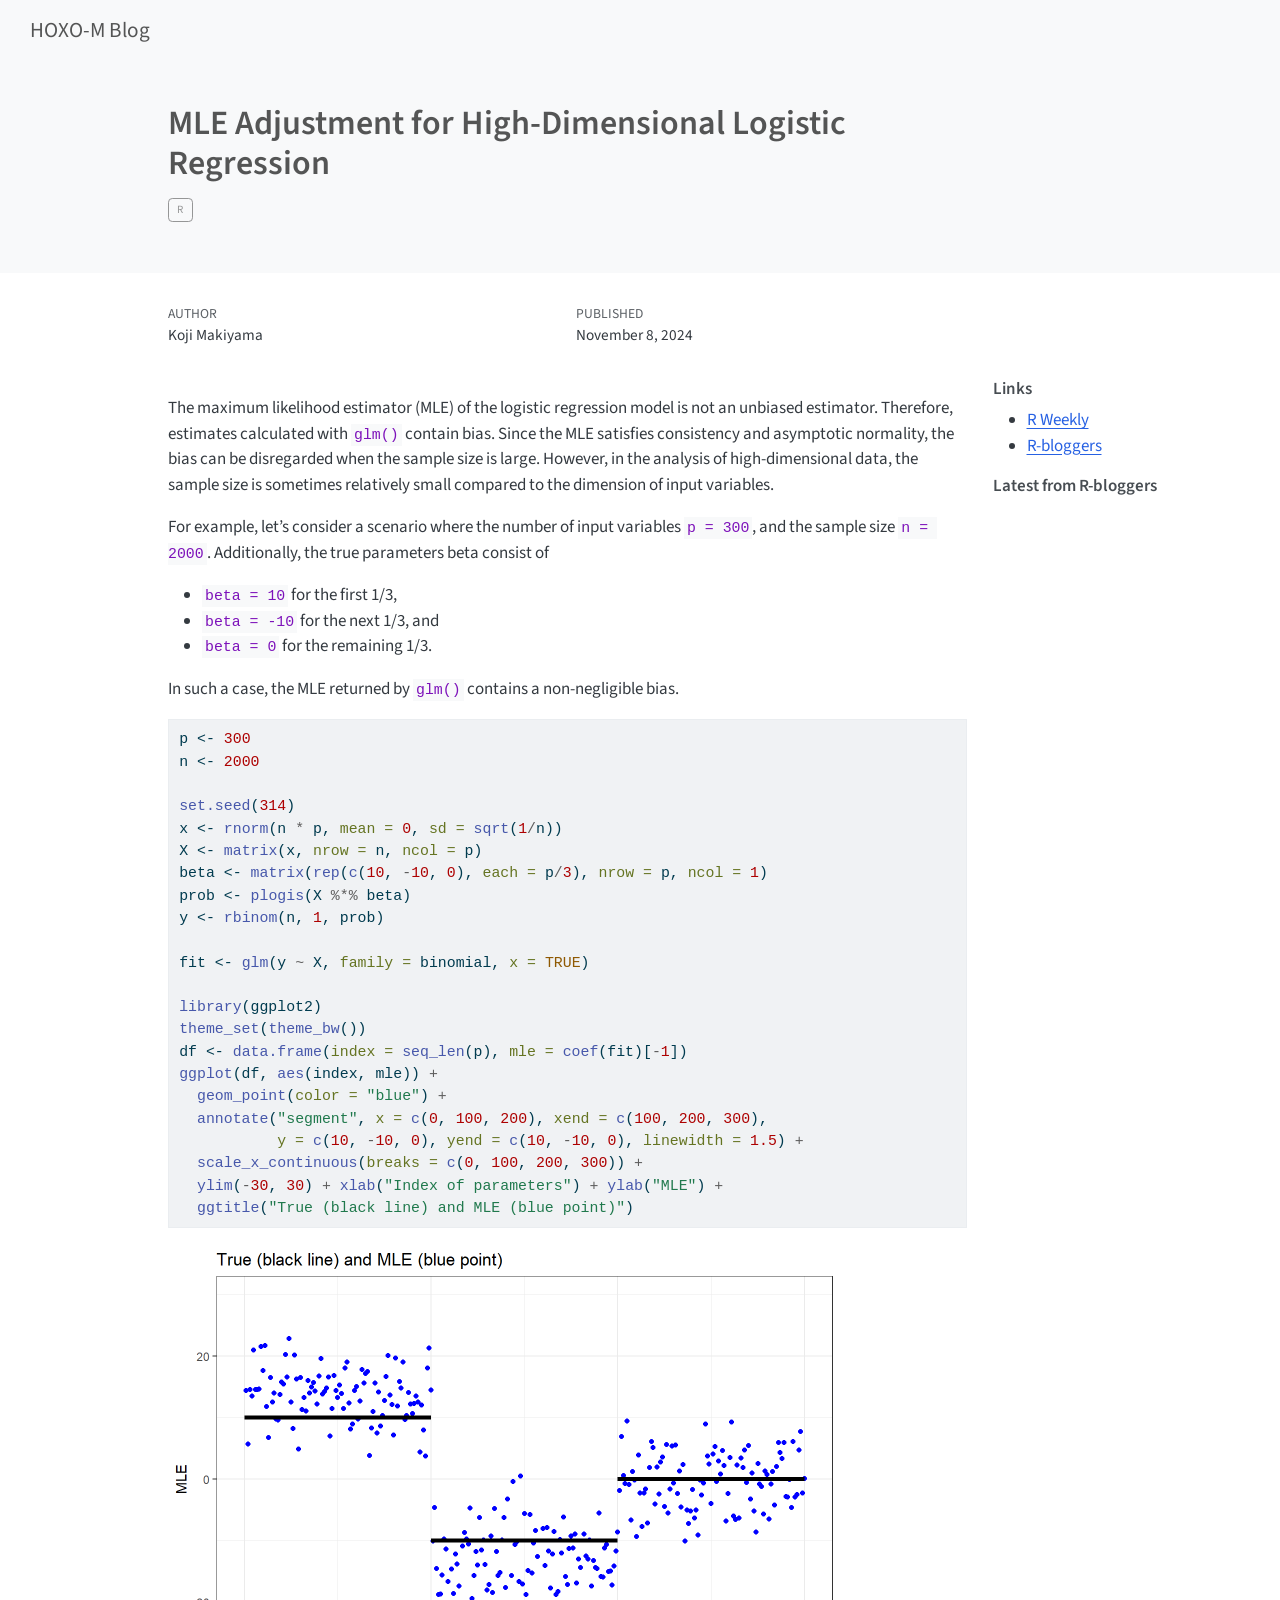
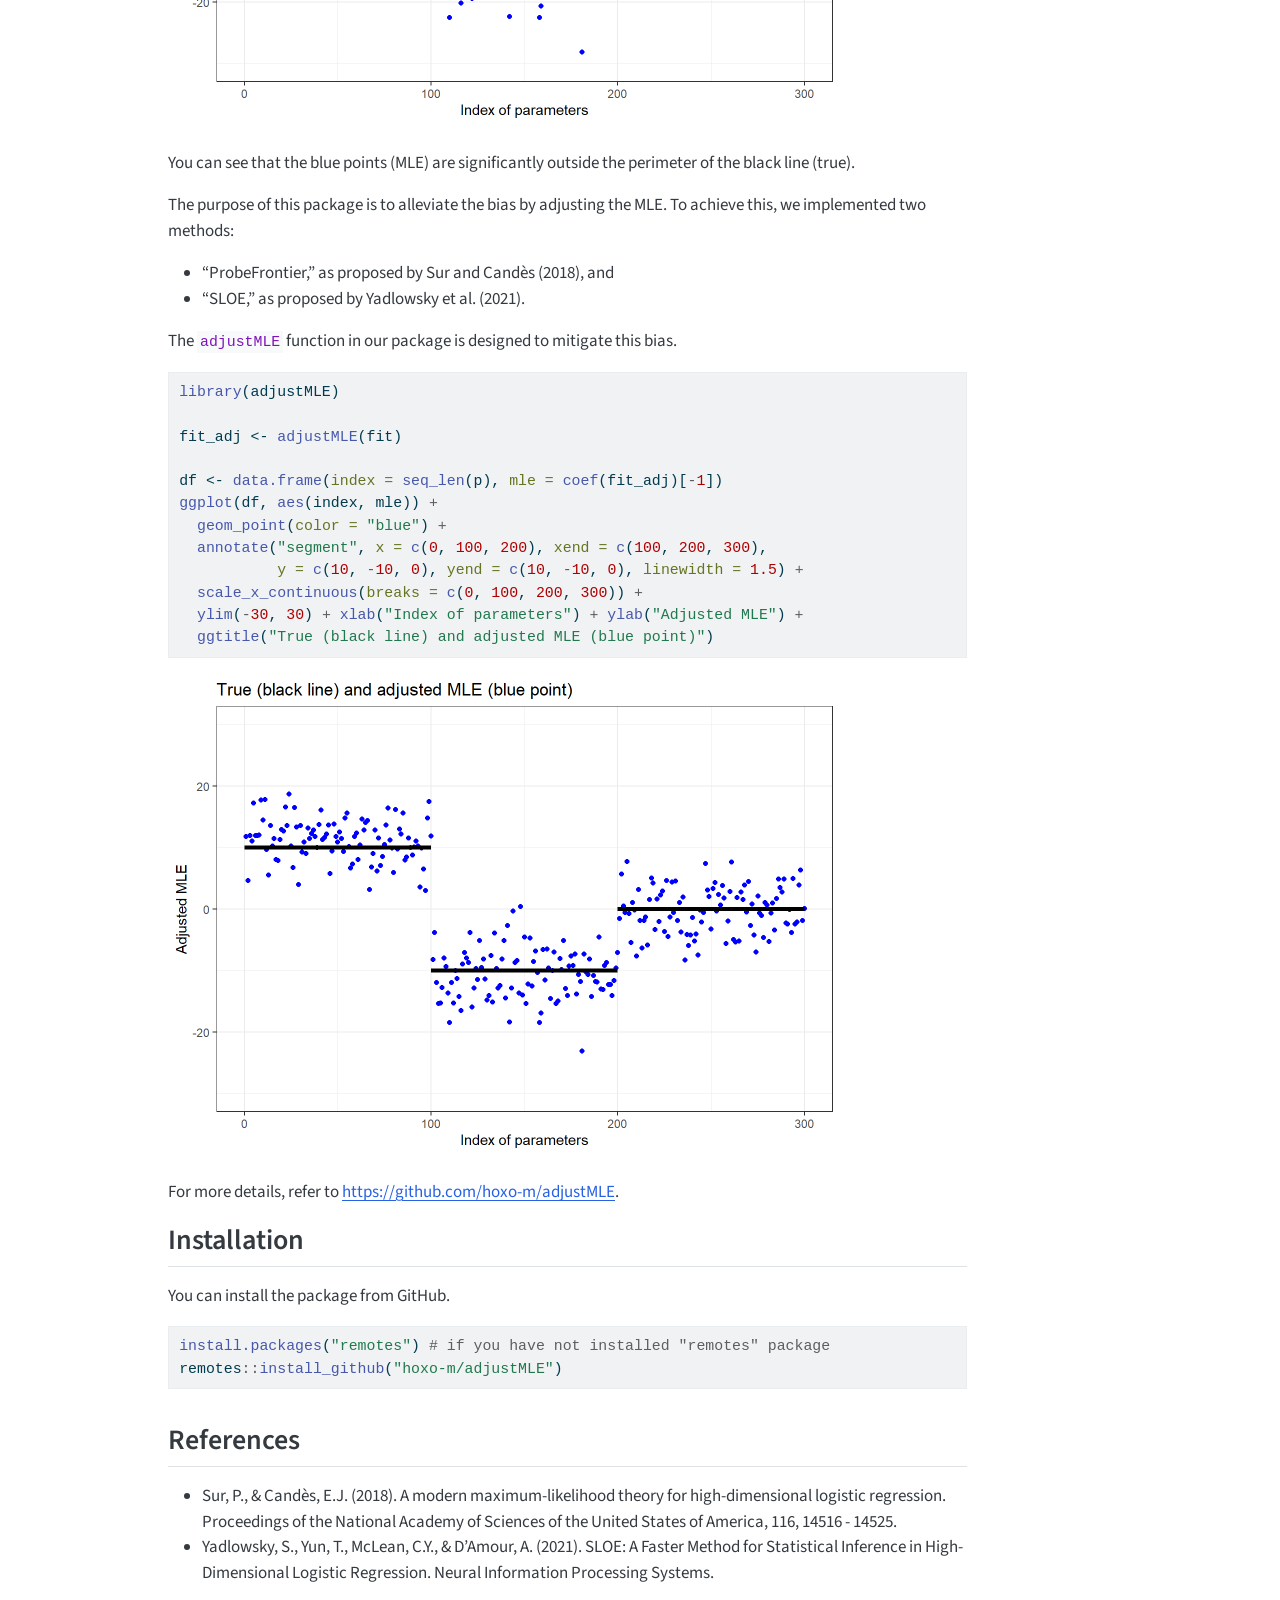
==== posts/adjustMLE/index.html @ 31310afc "Built site for gh-pages" ====
<!DOCTYPE html>
<html xmlns="http://www.w3.org/1999/xhtml" lang="en" xml:lang="en"><head>

<meta charset="utf-8">
<meta name="generator" content="quarto-1.7.30">

<meta name="viewport" content="width=device-width, initial-scale=1.0, user-scalable=yes">

<meta name="author" content="Koji Makiyama">
<meta name="dcterms.date" content="2024-11-08">

<title>MLE Adjustment for High-Dimensional Logistic Regression – HOXO-M Blog</title>
<style>
code{white-space: pre-wrap;}
span.smallcaps{font-variant: small-caps;}
div.columns{display: flex; gap: min(4vw, 1.5em);}
div.column{flex: auto; overflow-x: auto;}
div.hanging-indent{margin-left: 1.5em; text-indent: -1.5em;}
ul.task-list{list-style: none;}
ul.task-list li input[type="checkbox"] {
  width: 0.8em;
  margin: 0 0.8em 0.2em -1em; /* quarto-specific, see https://github.com/quarto-dev/quarto-cli/issues/4556 */ 
  vertical-align: middle;
}
/* CSS for syntax highlighting */
html { -webkit-text-size-adjust: 100%; }
pre > code.sourceCode { white-space: pre; position: relative; }
pre > code.sourceCode > span { display: inline-block; line-height: 1.25; }
pre > code.sourceCode > span:empty { height: 1.2em; }
.sourceCode { overflow: visible; }
code.sourceCode > span { color: inherit; text-decoration: inherit; }
div.sourceCode { margin: 1em 0; }
pre.sourceCode { margin: 0; }
@media screen {
div.sourceCode { overflow: auto; }
}
@media print {
pre > code.sourceCode { white-space: pre-wrap; }
pre > code.sourceCode > span { text-indent: -5em; padding-left: 5em; }
}
pre.numberSource code
  { counter-reset: source-line 0; }
pre.numberSource code > span
  { position: relative; left: -4em; counter-increment: source-line; }
pre.numberSource code > span > a:first-child::before
  { content: counter(source-line);
    position: relative; left: -1em; text-align: right; vertical-align: baseline;
    border: none; display: inline-block;
    -webkit-touch-callout: none; -webkit-user-select: none;
    -khtml-user-select: none; -moz-user-select: none;
    -ms-user-select: none; user-select: none;
    padding: 0 4px; width: 4em;
  }
pre.numberSource { margin-left: 3em;  padding-left: 4px; }
div.sourceCode
  {   }
@media screen {
pre > code.sourceCode > span > a:first-child::before { text-decoration: underline; }
}
</style>


<script src="../../site_libs/quarto-nav/quarto-nav.js"></script>
<script src="../../site_libs/quarto-nav/headroom.min.js"></script>
<script src="../../site_libs/clipboard/clipboard.min.js"></script>
<script src="../../site_libs/quarto-search/autocomplete.umd.js"></script>
<script src="../../site_libs/quarto-search/fuse.min.js"></script>
<script src="../../site_libs/quarto-search/quarto-search.js"></script>
<meta name="quarto:offset" content="../../">
<script src="../../site_libs/quarto-html/quarto.js" type="module"></script>
<script src="../../site_libs/quarto-html/tabsets/tabsets.js" type="module"></script>
<script src="../../site_libs/quarto-html/popper.min.js"></script>
<script src="../../site_libs/quarto-html/tippy.umd.min.js"></script>
<script src="../../site_libs/quarto-html/anchor.min.js"></script>
<link href="../../site_libs/quarto-html/tippy.css" rel="stylesheet">
<link href="../../site_libs/quarto-html/quarto-syntax-highlighting-de070a7b0ab54f8780927367ac907214.css" rel="stylesheet" id="quarto-text-highlighting-styles">
<script src="../../site_libs/bootstrap/bootstrap.min.js"></script>
<link href="../../site_libs/bootstrap/bootstrap-icons.css" rel="stylesheet">
<link href="../../site_libs/bootstrap/bootstrap-e36ce5c26c48eccda62d8cde5e438854.min.css" rel="stylesheet" append-hash="true" id="quarto-bootstrap" data-mode="light">
<script id="quarto-search-options" type="application/json">{
  "location": "navbar",
  "copy-button": false,
  "collapse-after": 3,
  "panel-placement": "end",
  "type": "overlay",
  "limit": 50,
  "keyboard-shortcut": [
    "f",
    "/",
    "s"
  ],
  "show-item-context": false,
  "language": {
    "search-no-results-text": "No results",
    "search-matching-documents-text": "matching documents",
    "search-copy-link-title": "Copy link to search",
    "search-hide-matches-text": "Hide additional matches",
    "search-more-match-text": "more match in this document",
    "search-more-matches-text": "more matches in this document",
    "search-clear-button-title": "Clear",
    "search-text-placeholder": "",
    "search-detached-cancel-button-title": "Cancel",
    "search-submit-button-title": "Submit",
    "search-label": "Search"
  }
}</script>


<link rel="stylesheet" href="../../styles.css">
</head>

<body class="nav-fixed quarto-light">

<div id="quarto-search-results"></div>
  <header id="quarto-header" class="headroom fixed-top quarto-banner">
    <nav class="navbar navbar-expand-lg " data-bs-theme="dark">
      <div class="navbar-container container-fluid">
      <div class="navbar-brand-container mx-auto">
    <a class="navbar-brand" href="../../index.html">
    <span class="navbar-title">HOXO-M Blog</span>
    </a>
  </div>
            <div id="quarto-search" class="" title="Search"></div>
          <button class="navbar-toggler" type="button" data-bs-toggle="collapse" data-bs-target="#navbarCollapse" aria-controls="navbarCollapse" role="menu" aria-expanded="false" aria-label="Toggle navigation" onclick="if (window.quartoToggleHeadroom) { window.quartoToggleHeadroom(); }">
  <span class="navbar-toggler-icon"></span>
</button>
          <div class="collapse navbar-collapse" id="navbarCollapse">
            <ul class="navbar-nav navbar-nav-scroll ms-auto">
  <li class="nav-item compact">
    <a class="nav-link" href="https://github.com/hoxo-m/"> <i class="bi bi-github" role="img">
</i> 
<span class="menu-text"></span></a>
  </li>  
  <li class="nav-item compact">
    <a class="nav-link" href="../../index.xml"> <i class="bi bi-rss-fill" role="img">
</i> 
<span class="menu-text"></span></a>
  </li>  
</ul>
          </div> <!-- /navcollapse -->
            <div class="quarto-navbar-tools">
</div>
      </div> <!-- /container-fluid -->
    </nav>
</header>
<!-- content -->
<header id="title-block-header" class="quarto-title-block default page-columns page-full">
  <div class="quarto-title-banner page-columns page-full">
    <div class="quarto-title column-body">
      <h1 class="title">MLE Adjustment for High-Dimensional Logistic Regression</h1>
                                <div class="quarto-categories">
                <div class="quarto-category">R</div>
              </div>
                  </div>
  </div>
    
  
  <div class="quarto-title-meta">

      <div>
      <div class="quarto-title-meta-heading">Author</div>
      <div class="quarto-title-meta-contents">
               <p>Koji Makiyama </p>
            </div>
    </div>
      
      <div>
      <div class="quarto-title-meta-heading">Published</div>
      <div class="quarto-title-meta-contents">
        <p class="date">November 8, 2024</p>
      </div>
    </div>
    
      
    </div>
    
  
  </header><div id="quarto-content" class="quarto-container page-columns page-rows-contents page-layout-article page-navbar">
<!-- sidebar -->
<!-- margin-sidebar -->
    <div id="quarto-margin-sidebar" class="sidebar margin-sidebar"><div class="quarto-margin-header"><div class="margin-header-item">
<!-- R-bloggers の最新記事 -->
<section id="links">
  <h5 class="quarto-listing-title">Links</h5>
  <ul id="links-items">
    <li><a href="https://rweekly.org/" target="_blank">R Weekly</a></li>
    <li><a href="https://www.r-bloggers.com/" target="_blank">R-bloggers</a></li>
  </ul>
</section>

<section id="rss-feed">
  <h5 class="quarto-listing-title">Latest from R-bloggers</h5>
  <ul id="rss-items"></ul>
</section>

<script>
  async function fetchRSS() {
    const response = await fetch("https://api.rss2json.com/v1/api.json?rss_url=https://www.r-bloggers.com/feed/");
    const data = await response.json();

    const items = data.items.slice(0, 5); // 最新5件を取得
    let html = "";
    items.forEach(item => {
      html += `<li><a href="${item.link}" target="_blank">${item.title}</a></li>`;
    });

    document.getElementById("rss-items").innerHTML = html;
  }

  fetchRSS();
</script>

</div></div>
        
    </div>
<!-- main -->
<main class="content quarto-banner-title-block" id="quarto-document-content">





<p>The maximum likelihood estimator (MLE) of the logistic regression model is not an unbiased estimator. Therefore, estimates calculated with <code>glm()</code> contain bias. Since the MLE satisfies consistency and asymptotic normality, the bias can be disregarded when the sample size is large. However, in the analysis of high-dimensional data, the sample size is sometimes relatively small compared to the dimension of input variables.</p>
<p>For example, let’s consider a scenario where the number of input variables <code>p = 300</code>, and the sample size <code>n = 2000</code>. Additionally, the true parameters beta consist of</p>
<ul>
<li><code>beta = 10</code> for the first 1/3,</li>
<li><code>beta = -10</code> for the next 1/3, and</li>
<li><code>beta = 0</code> for the remaining 1/3.</li>
</ul>
<p>In such a case, the MLE returned by <code>glm()</code> contains a non-negligible bias.</p>
<div class="cell">
<div class="sourceCode cell-code" id="cb1"><pre class="sourceCode r code-with-copy"><code class="sourceCode r"><span id="cb1-1"><a href="#cb1-1" aria-hidden="true" tabindex="-1"></a>p <span class="ot">&lt;-</span> <span class="dv">300</span></span>
<span id="cb1-2"><a href="#cb1-2" aria-hidden="true" tabindex="-1"></a>n <span class="ot">&lt;-</span> <span class="dv">2000</span></span>
<span id="cb1-3"><a href="#cb1-3" aria-hidden="true" tabindex="-1"></a></span>
<span id="cb1-4"><a href="#cb1-4" aria-hidden="true" tabindex="-1"></a><span class="fu">set.seed</span>(<span class="dv">314</span>)</span>
<span id="cb1-5"><a href="#cb1-5" aria-hidden="true" tabindex="-1"></a>x <span class="ot">&lt;-</span> <span class="fu">rnorm</span>(n <span class="sc">*</span> p, <span class="at">mean =</span> <span class="dv">0</span>, <span class="at">sd =</span> <span class="fu">sqrt</span>(<span class="dv">1</span><span class="sc">/</span>n))</span>
<span id="cb1-6"><a href="#cb1-6" aria-hidden="true" tabindex="-1"></a>X <span class="ot">&lt;-</span> <span class="fu">matrix</span>(x, <span class="at">nrow =</span> n, <span class="at">ncol =</span> p)</span>
<span id="cb1-7"><a href="#cb1-7" aria-hidden="true" tabindex="-1"></a>beta <span class="ot">&lt;-</span> <span class="fu">matrix</span>(<span class="fu">rep</span>(<span class="fu">c</span>(<span class="dv">10</span>, <span class="sc">-</span><span class="dv">10</span>, <span class="dv">0</span>), <span class="at">each =</span> p<span class="sc">/</span><span class="dv">3</span>), <span class="at">nrow =</span> p, <span class="at">ncol =</span> <span class="dv">1</span>)</span>
<span id="cb1-8"><a href="#cb1-8" aria-hidden="true" tabindex="-1"></a>prob <span class="ot">&lt;-</span> <span class="fu">plogis</span>(X <span class="sc">%*%</span> beta)</span>
<span id="cb1-9"><a href="#cb1-9" aria-hidden="true" tabindex="-1"></a>y <span class="ot">&lt;-</span> <span class="fu">rbinom</span>(n, <span class="dv">1</span>, prob)</span>
<span id="cb1-10"><a href="#cb1-10" aria-hidden="true" tabindex="-1"></a></span>
<span id="cb1-11"><a href="#cb1-11" aria-hidden="true" tabindex="-1"></a>fit <span class="ot">&lt;-</span> <span class="fu">glm</span>(y <span class="sc">~</span> X, <span class="at">family =</span> binomial, <span class="at">x =</span> <span class="cn">TRUE</span>)</span>
<span id="cb1-12"><a href="#cb1-12" aria-hidden="true" tabindex="-1"></a></span>
<span id="cb1-13"><a href="#cb1-13" aria-hidden="true" tabindex="-1"></a><span class="fu">library</span>(ggplot2)</span>
<span id="cb1-14"><a href="#cb1-14" aria-hidden="true" tabindex="-1"></a><span class="fu">theme_set</span>(<span class="fu">theme_bw</span>())</span>
<span id="cb1-15"><a href="#cb1-15" aria-hidden="true" tabindex="-1"></a>df <span class="ot">&lt;-</span> <span class="fu">data.frame</span>(<span class="at">index =</span> <span class="fu">seq_len</span>(p), <span class="at">mle =</span> <span class="fu">coef</span>(fit)[<span class="sc">-</span><span class="dv">1</span>])</span>
<span id="cb1-16"><a href="#cb1-16" aria-hidden="true" tabindex="-1"></a><span class="fu">ggplot</span>(df, <span class="fu">aes</span>(index, mle)) <span class="sc">+</span></span>
<span id="cb1-17"><a href="#cb1-17" aria-hidden="true" tabindex="-1"></a>  <span class="fu">geom_point</span>(<span class="at">color =</span> <span class="st">"blue"</span>) <span class="sc">+</span></span>
<span id="cb1-18"><a href="#cb1-18" aria-hidden="true" tabindex="-1"></a>  <span class="fu">annotate</span>(<span class="st">"segment"</span>, <span class="at">x =</span> <span class="fu">c</span>(<span class="dv">0</span>, <span class="dv">100</span>, <span class="dv">200</span>), <span class="at">xend =</span> <span class="fu">c</span>(<span class="dv">100</span>, <span class="dv">200</span>, <span class="dv">300</span>), </span>
<span id="cb1-19"><a href="#cb1-19" aria-hidden="true" tabindex="-1"></a>           <span class="at">y =</span> <span class="fu">c</span>(<span class="dv">10</span>, <span class="sc">-</span><span class="dv">10</span>, <span class="dv">0</span>), <span class="at">yend =</span> <span class="fu">c</span>(<span class="dv">10</span>, <span class="sc">-</span><span class="dv">10</span>, <span class="dv">0</span>), <span class="at">linewidth =</span> <span class="fl">1.5</span>) <span class="sc">+</span></span>
<span id="cb1-20"><a href="#cb1-20" aria-hidden="true" tabindex="-1"></a>  <span class="fu">scale_x_continuous</span>(<span class="at">breaks =</span> <span class="fu">c</span>(<span class="dv">0</span>, <span class="dv">100</span>, <span class="dv">200</span>, <span class="dv">300</span>)) <span class="sc">+</span></span>
<span id="cb1-21"><a href="#cb1-21" aria-hidden="true" tabindex="-1"></a>  <span class="fu">ylim</span>(<span class="sc">-</span><span class="dv">30</span>, <span class="dv">30</span>) <span class="sc">+</span> <span class="fu">xlab</span>(<span class="st">"Index of parameters"</span>) <span class="sc">+</span> <span class="fu">ylab</span>(<span class="st">"MLE"</span>) <span class="sc">+</span></span>
<span id="cb1-22"><a href="#cb1-22" aria-hidden="true" tabindex="-1"></a>  <span class="fu">ggtitle</span>(<span class="st">"True (black line) and MLE (blue point)"</span>)</span></code><button title="Copy to Clipboard" class="code-copy-button"><i class="bi"></i></button></pre></div>
<div class="cell-output-display">
<div>
<figure class="figure">
<p><img src="index_files/figure-html/unnamed-chunk-1-1.png" class="img-fluid figure-img" width="672"></p>
</figure>
</div>
</div>
</div>
<p>You can see that the blue points (MLE) are significantly outside the perimeter of the black line (true).</p>
<p>The purpose of this package is to alleviate the bias by adjusting the MLE. To achieve this, we implemented two methods:</p>
<ul>
<li>“ProbeFrontier,” as proposed by Sur and Candès (2018), and</li>
<li>“SLOE,” as proposed by Yadlowsky et al.&nbsp;(2021).</li>
</ul>
<p>The <code>adjustMLE</code> function in our package is designed to mitigate this bias.</p>
<div class="cell">
<div class="sourceCode cell-code" id="cb2"><pre class="sourceCode r code-with-copy"><code class="sourceCode r"><span id="cb2-1"><a href="#cb2-1" aria-hidden="true" tabindex="-1"></a><span class="fu">library</span>(adjustMLE)</span>
<span id="cb2-2"><a href="#cb2-2" aria-hidden="true" tabindex="-1"></a></span>
<span id="cb2-3"><a href="#cb2-3" aria-hidden="true" tabindex="-1"></a>fit_adj <span class="ot">&lt;-</span> <span class="fu">adjustMLE</span>(fit)</span>
<span id="cb2-4"><a href="#cb2-4" aria-hidden="true" tabindex="-1"></a></span>
<span id="cb2-5"><a href="#cb2-5" aria-hidden="true" tabindex="-1"></a>df <span class="ot">&lt;-</span> <span class="fu">data.frame</span>(<span class="at">index =</span> <span class="fu">seq_len</span>(p), <span class="at">mle =</span> <span class="fu">coef</span>(fit_adj)[<span class="sc">-</span><span class="dv">1</span>])</span>
<span id="cb2-6"><a href="#cb2-6" aria-hidden="true" tabindex="-1"></a><span class="fu">ggplot</span>(df, <span class="fu">aes</span>(index, mle)) <span class="sc">+</span></span>
<span id="cb2-7"><a href="#cb2-7" aria-hidden="true" tabindex="-1"></a>  <span class="fu">geom_point</span>(<span class="at">color =</span> <span class="st">"blue"</span>) <span class="sc">+</span></span>
<span id="cb2-8"><a href="#cb2-8" aria-hidden="true" tabindex="-1"></a>  <span class="fu">annotate</span>(<span class="st">"segment"</span>, <span class="at">x =</span> <span class="fu">c</span>(<span class="dv">0</span>, <span class="dv">100</span>, <span class="dv">200</span>), <span class="at">xend =</span> <span class="fu">c</span>(<span class="dv">100</span>, <span class="dv">200</span>, <span class="dv">300</span>), </span>
<span id="cb2-9"><a href="#cb2-9" aria-hidden="true" tabindex="-1"></a>           <span class="at">y =</span> <span class="fu">c</span>(<span class="dv">10</span>, <span class="sc">-</span><span class="dv">10</span>, <span class="dv">0</span>), <span class="at">yend =</span> <span class="fu">c</span>(<span class="dv">10</span>, <span class="sc">-</span><span class="dv">10</span>, <span class="dv">0</span>), <span class="at">linewidth =</span> <span class="fl">1.5</span>) <span class="sc">+</span></span>
<span id="cb2-10"><a href="#cb2-10" aria-hidden="true" tabindex="-1"></a>  <span class="fu">scale_x_continuous</span>(<span class="at">breaks =</span> <span class="fu">c</span>(<span class="dv">0</span>, <span class="dv">100</span>, <span class="dv">200</span>, <span class="dv">300</span>)) <span class="sc">+</span></span>
<span id="cb2-11"><a href="#cb2-11" aria-hidden="true" tabindex="-1"></a>  <span class="fu">ylim</span>(<span class="sc">-</span><span class="dv">30</span>, <span class="dv">30</span>) <span class="sc">+</span> <span class="fu">xlab</span>(<span class="st">"Index of parameters"</span>) <span class="sc">+</span> <span class="fu">ylab</span>(<span class="st">"Adjusted MLE"</span>) <span class="sc">+</span></span>
<span id="cb2-12"><a href="#cb2-12" aria-hidden="true" tabindex="-1"></a>  <span class="fu">ggtitle</span>(<span class="st">"True (black line) and adjusted MLE (blue point)"</span>)</span></code><button title="Copy to Clipboard" class="code-copy-button"><i class="bi"></i></button></pre></div>
<div class="cell-output-display">
<div>
<figure class="figure">
<p><img src="index_files/figure-html/unnamed-chunk-2-1.png" class="img-fluid figure-img" width="672"></p>
</figure>
</div>
</div>
</div>
<p>For more details, refer to <a href="https://github.com/hoxo-m/adjustMLE">https://github.com/hoxo-m/adjustMLE</a>.</p>
<section id="installation" class="level2">
<h2 class="anchored" data-anchor-id="installation">Installation</h2>
<p>You can install the package from GitHub.</p>
<div class="sourceCode" id="cb3"><pre class="sourceCode r code-with-copy"><code class="sourceCode r"><span id="cb3-1"><a href="#cb3-1" aria-hidden="true" tabindex="-1"></a><span class="fu">install.packages</span>(<span class="st">"remotes"</span>) <span class="co"># if you have not installed "remotes" package</span></span>
<span id="cb3-2"><a href="#cb3-2" aria-hidden="true" tabindex="-1"></a>remotes<span class="sc">::</span><span class="fu">install_github</span>(<span class="st">"hoxo-m/adjustMLE"</span>)</span></code><button title="Copy to Clipboard" class="code-copy-button"><i class="bi"></i></button></pre></div>
</section>
<section id="references" class="level2">
<h2 class="anchored" data-anchor-id="references">References</h2>
<ul>
<li>Sur, P., &amp; Candès, E.J. (2018). A modern maximum-likelihood theory for high-dimensional logistic regression. Proceedings of the National Academy of Sciences of the United States of America, 116, 14516 - 14525.</li>
<li>Yadlowsky, S., Yun, T., McLean, C.Y., &amp; D’Amour, A. (2021). SLOE: A Faster Method for Statistical Inference in High-Dimensional Logistic Regression. Neural Information Processing Systems.</li>
</ul>


</section>

</main> <!-- /main -->
<script id="quarto-html-after-body" type="application/javascript">
  window.document.addEventListener("DOMContentLoaded", function (event) {
    const icon = "";
    const anchorJS = new window.AnchorJS();
    anchorJS.options = {
      placement: 'right',
      icon: icon
    };
    anchorJS.add('.anchored');
    const isCodeAnnotation = (el) => {
      for (const clz of el.classList) {
        if (clz.startsWith('code-annotation-')) {                     
          return true;
        }
      }
      return false;
    }
    const onCopySuccess = function(e) {
      // button target
      const button = e.trigger;
      // don't keep focus
      button.blur();
      // flash "checked"
      button.classList.add('code-copy-button-checked');
      var currentTitle = button.getAttribute("title");
      button.setAttribute("title", "Copied!");
      let tooltip;
      if (window.bootstrap) {
        button.setAttribute("data-bs-toggle", "tooltip");
        button.setAttribute("data-bs-placement", "left");
        button.setAttribute("data-bs-title", "Copied!");
        tooltip = new bootstrap.Tooltip(button, 
          { trigger: "manual", 
            customClass: "code-copy-button-tooltip",
            offset: [0, -8]});
        tooltip.show();    
      }
      setTimeout(function() {
        if (tooltip) {
          tooltip.hide();
          button.removeAttribute("data-bs-title");
          button.removeAttribute("data-bs-toggle");
          button.removeAttribute("data-bs-placement");
        }
        button.setAttribute("title", currentTitle);
        button.classList.remove('code-copy-button-checked');
      }, 1000);
      // clear code selection
      e.clearSelection();
    }
    const getTextToCopy = function(trigger) {
        const codeEl = trigger.previousElementSibling.cloneNode(true);
        for (const childEl of codeEl.children) {
          if (isCodeAnnotation(childEl)) {
            childEl.remove();
          }
        }
        return codeEl.innerText;
    }
    const clipboard = new window.ClipboardJS('.code-copy-button:not([data-in-quarto-modal])', {
      text: getTextToCopy
    });
    clipboard.on('success', onCopySuccess);
    if (window.document.getElementById('quarto-embedded-source-code-modal')) {
      const clipboardModal = new window.ClipboardJS('.code-copy-button[data-in-quarto-modal]', {
        text: getTextToCopy,
        container: window.document.getElementById('quarto-embedded-source-code-modal')
      });
      clipboardModal.on('success', onCopySuccess);
    }
      var localhostRegex = new RegExp(/^(?:http|https):\/\/localhost\:?[0-9]*\//);
      var mailtoRegex = new RegExp(/^mailto:/);
        var filterRegex = new RegExp("https:\/\/hoxo-m\.github\.io\/blog\/");
      var isInternal = (href) => {
          return filterRegex.test(href) || localhostRegex.test(href) || mailtoRegex.test(href);
      }
      // Inspect non-navigation links and adorn them if external
     var links = window.document.querySelectorAll('a[href]:not(.nav-link):not(.navbar-brand):not(.toc-action):not(.sidebar-link):not(.sidebar-item-toggle):not(.pagination-link):not(.no-external):not([aria-hidden]):not(.dropdown-item):not(.quarto-navigation-tool):not(.about-link)');
      for (var i=0; i<links.length; i++) {
        const link = links[i];
        if (!isInternal(link.href)) {
          // undo the damage that might have been done by quarto-nav.js in the case of
          // links that we want to consider external
          if (link.dataset.originalHref !== undefined) {
            link.href = link.dataset.originalHref;
          }
        }
      }
    function tippyHover(el, contentFn, onTriggerFn, onUntriggerFn) {
      const config = {
        allowHTML: true,
        maxWidth: 500,
        delay: 100,
        arrow: false,
        appendTo: function(el) {
            return el.parentElement;
        },
        interactive: true,
        interactiveBorder: 10,
        theme: 'quarto',
        placement: 'bottom-start',
      };
      if (contentFn) {
        config.content = contentFn;
      }
      if (onTriggerFn) {
        config.onTrigger = onTriggerFn;
      }
      if (onUntriggerFn) {
        config.onUntrigger = onUntriggerFn;
      }
      window.tippy(el, config); 
    }
    const noterefs = window.document.querySelectorAll('a[role="doc-noteref"]');
    for (var i=0; i<noterefs.length; i++) {
      const ref = noterefs[i];
      tippyHover(ref, function() {
        // use id or data attribute instead here
        let href = ref.getAttribute('data-footnote-href') || ref.getAttribute('href');
        try { href = new URL(href).hash; } catch {}
        const id = href.replace(/^#\/?/, "");
        const note = window.document.getElementById(id);
        if (note) {
          return note.innerHTML;
        } else {
          return "";
        }
      });
    }
    const xrefs = window.document.querySelectorAll('a.quarto-xref');
    const processXRef = (id, note) => {
      // Strip column container classes
      const stripColumnClz = (el) => {
        el.classList.remove("page-full", "page-columns");
        if (el.children) {
          for (const child of el.children) {
            stripColumnClz(child);
          }
        }
      }
      stripColumnClz(note)
      if (id === null || id.startsWith('sec-')) {
        // Special case sections, only their first couple elements
        const container = document.createElement("div");
        if (note.children && note.children.length > 2) {
          container.appendChild(note.children[0].cloneNode(true));
          for (let i = 1; i < note.children.length; i++) {
            const child = note.children[i];
            if (child.tagName === "P" && child.innerText === "") {
              continue;
            } else {
              container.appendChild(child.cloneNode(true));
              break;
            }
          }
          if (window.Quarto?.typesetMath) {
            window.Quarto.typesetMath(container);
          }
          return container.innerHTML
        } else {
          if (window.Quarto?.typesetMath) {
            window.Quarto.typesetMath(note);
          }
          return note.innerHTML;
        }
      } else {
        // Remove any anchor links if they are present
        const anchorLink = note.querySelector('a.anchorjs-link');
        if (anchorLink) {
          anchorLink.remove();
        }
        if (window.Quarto?.typesetMath) {
          window.Quarto.typesetMath(note);
        }
        if (note.classList.contains("callout")) {
          return note.outerHTML;
        } else {
          return note.innerHTML;
        }
      }
    }
    for (var i=0; i<xrefs.length; i++) {
      const xref = xrefs[i];
      tippyHover(xref, undefined, function(instance) {
        instance.disable();
        let url = xref.getAttribute('href');
        let hash = undefined; 
        if (url.startsWith('#')) {
          hash = url;
        } else {
          try { hash = new URL(url).hash; } catch {}
        }
        if (hash) {
          const id = hash.replace(/^#\/?/, "");
          const note = window.document.getElementById(id);
          if (note !== null) {
            try {
              const html = processXRef(id, note.cloneNode(true));
              instance.setContent(html);
            } finally {
              instance.enable();
              instance.show();
            }
          } else {
            // See if we can fetch this
            fetch(url.split('#')[0])
            .then(res => res.text())
            .then(html => {
              const parser = new DOMParser();
              const htmlDoc = parser.parseFromString(html, "text/html");
              const note = htmlDoc.getElementById(id);
              if (note !== null) {
                const html = processXRef(id, note);
                instance.setContent(html);
              } 
            }).finally(() => {
              instance.enable();
              instance.show();
            });
          }
        } else {
          // See if we can fetch a full url (with no hash to target)
          // This is a special case and we should probably do some content thinning / targeting
          fetch(url)
          .then(res => res.text())
          .then(html => {
            const parser = new DOMParser();
            const htmlDoc = parser.parseFromString(html, "text/html");
            const note = htmlDoc.querySelector('main.content');
            if (note !== null) {
              // This should only happen for chapter cross references
              // (since there is no id in the URL)
              // remove the first header
              if (note.children.length > 0 && note.children[0].tagName === "HEADER") {
                note.children[0].remove();
              }
              const html = processXRef(null, note);
              instance.setContent(html);
            } 
          }).finally(() => {
            instance.enable();
            instance.show();
          });
        }
      }, function(instance) {
      });
    }
        let selectedAnnoteEl;
        const selectorForAnnotation = ( cell, annotation) => {
          let cellAttr = 'data-code-cell="' + cell + '"';
          let lineAttr = 'data-code-annotation="' +  annotation + '"';
          const selector = 'span[' + cellAttr + '][' + lineAttr + ']';
          return selector;
        }
        const selectCodeLines = (annoteEl) => {
          const doc = window.document;
          const targetCell = annoteEl.getAttribute("data-target-cell");
          const targetAnnotation = annoteEl.getAttribute("data-target-annotation");
          const annoteSpan = window.document.querySelector(selectorForAnnotation(targetCell, targetAnnotation));
          const lines = annoteSpan.getAttribute("data-code-lines").split(",");
          const lineIds = lines.map((line) => {
            return targetCell + "-" + line;
          })
          let top = null;
          let height = null;
          let parent = null;
          if (lineIds.length > 0) {
              //compute the position of the single el (top and bottom and make a div)
              const el = window.document.getElementById(lineIds[0]);
              top = el.offsetTop;
              height = el.offsetHeight;
              parent = el.parentElement.parentElement;
            if (lineIds.length > 1) {
              const lastEl = window.document.getElementById(lineIds[lineIds.length - 1]);
              const bottom = lastEl.offsetTop + lastEl.offsetHeight;
              height = bottom - top;
            }
            if (top !== null && height !== null && parent !== null) {
              // cook up a div (if necessary) and position it 
              let div = window.document.getElementById("code-annotation-line-highlight");
              if (div === null) {
                div = window.document.createElement("div");
                div.setAttribute("id", "code-annotation-line-highlight");
                div.style.position = 'absolute';
                parent.appendChild(div);
              }
              div.style.top = top - 2 + "px";
              div.style.height = height + 4 + "px";
              div.style.left = 0;
              let gutterDiv = window.document.getElementById("code-annotation-line-highlight-gutter");
              if (gutterDiv === null) {
                gutterDiv = window.document.createElement("div");
                gutterDiv.setAttribute("id", "code-annotation-line-highlight-gutter");
                gutterDiv.style.position = 'absolute';
                const codeCell = window.document.getElementById(targetCell);
                const gutter = codeCell.querySelector('.code-annotation-gutter');
                gutter.appendChild(gutterDiv);
              }
              gutterDiv.style.top = top - 2 + "px";
              gutterDiv.style.height = height + 4 + "px";
            }
            selectedAnnoteEl = annoteEl;
          }
        };
        const unselectCodeLines = () => {
          const elementsIds = ["code-annotation-line-highlight", "code-annotation-line-highlight-gutter"];
          elementsIds.forEach((elId) => {
            const div = window.document.getElementById(elId);
            if (div) {
              div.remove();
            }
          });
          selectedAnnoteEl = undefined;
        };
          // Handle positioning of the toggle
      window.addEventListener(
        "resize",
        throttle(() => {
          elRect = undefined;
          if (selectedAnnoteEl) {
            selectCodeLines(selectedAnnoteEl);
          }
        }, 10)
      );
      function throttle(fn, ms) {
      let throttle = false;
      let timer;
        return (...args) => {
          if(!throttle) { // first call gets through
              fn.apply(this, args);
              throttle = true;
          } else { // all the others get throttled
              if(timer) clearTimeout(timer); // cancel #2
              timer = setTimeout(() => {
                fn.apply(this, args);
                timer = throttle = false;
              }, ms);
          }
        };
      }
        // Attach click handler to the DT
        const annoteDls = window.document.querySelectorAll('dt[data-target-cell]');
        for (const annoteDlNode of annoteDls) {
          annoteDlNode.addEventListener('click', (event) => {
            const clickedEl = event.target;
            if (clickedEl !== selectedAnnoteEl) {
              unselectCodeLines();
              const activeEl = window.document.querySelector('dt[data-target-cell].code-annotation-active');
              if (activeEl) {
                activeEl.classList.remove('code-annotation-active');
              }
              selectCodeLines(clickedEl);
              clickedEl.classList.add('code-annotation-active');
            } else {
              // Unselect the line
              unselectCodeLines();
              clickedEl.classList.remove('code-annotation-active');
            }
          });
        }
    const findCites = (el) => {
      const parentEl = el.parentElement;
      if (parentEl) {
        const cites = parentEl.dataset.cites;
        if (cites) {
          return {
            el,
            cites: cites.split(' ')
          };
        } else {
          return findCites(el.parentElement)
        }
      } else {
        return undefined;
      }
    };
    var bibliorefs = window.document.querySelectorAll('a[role="doc-biblioref"]');
    for (var i=0; i<bibliorefs.length; i++) {
      const ref = bibliorefs[i];
      const citeInfo = findCites(ref);
      if (citeInfo) {
        tippyHover(citeInfo.el, function() {
          var popup = window.document.createElement('div');
          citeInfo.cites.forEach(function(cite) {
            var citeDiv = window.document.createElement('div');
            citeDiv.classList.add('hanging-indent');
            citeDiv.classList.add('csl-entry');
            var biblioDiv = window.document.getElementById('ref-' + cite);
            if (biblioDiv) {
              citeDiv.innerHTML = biblioDiv.innerHTML;
            }
            popup.appendChild(citeDiv);
          });
          return popup.innerHTML;
        });
      }
    }
  });
  </script>
</div> <!-- /content -->




</body></html>
---- site_libs/quarto-html/tippy.css ----
.tippy-box[data-animation=fade][data-state=hidden]{opacity:0}[data-tippy-root]{max-width:calc(100vw - 10px)}.tippy-box{position:relative;background-color:#333;color:#fff;border-radius:4px;font-size:14px;line-height:1.4;white-space:normal;outline:0;transition-property:transform,visibility,opacity}.tippy-box[data-placement^=top]>.tippy-arrow{bottom:0}.tippy-box[data-placement^=top]>.tippy-arrow:before{bottom:-7px;left:0;border-width:8px 8px 0;border-top-color:initial;transform-origin:center top}.tippy-box[data-placement^=bottom]>.tippy-arrow{top:0}.tippy-box[data-placement^=bottom]>.tippy-arrow:before{top:-7px;left:0;border-width:0 8px 8px;border-bottom-color:initial;transform-origin:center bottom}.tippy-box[data-placement^=left]>.tippy-arrow{right:0}.tippy-box[data-placement^=left]>.tippy-arrow:before{border-width:8px 0 8px 8px;border-left-color:initial;right:-7px;transform-origin:center left}.tippy-box[data-placement^=right]>.tippy-arrow{left:0}.tippy-box[data-placement^=right]>.tippy-arrow:before{left:-7px;border-width:8px 8px 8px 0;border-right-color:initial;transform-origin:center right}.tippy-box[data-inertia][data-state=visible]{transition-timing-function:cubic-bezier(.54,1.5,.38,1.11)}.tippy-arrow{width:16px;height:16px;color:#333}.tippy-arrow:before{content:"";position:absolute;border-color:transparent;border-style:solid}.tippy-content{position:relative;padding:5px 9px;z-index:1}
---- site_libs/quarto-html/quarto-syntax-highlighting-de070a7b0ab54f8780927367ac907214.css ----
/* quarto syntax highlight colors */
:root {
  --quarto-hl-ot-color: #003B4F;
  --quarto-hl-at-color: #657422;
  --quarto-hl-ss-color: #20794D;
  --quarto-hl-an-color: #5E5E5E;
  --quarto-hl-fu-color: #4758AB;
  --quarto-hl-st-color: #20794D;
  --quarto-hl-cf-color: #003B4F;
  --quarto-hl-op-color: #5E5E5E;
  --quarto-hl-er-color: #AD0000;
  --quarto-hl-bn-color: #AD0000;
  --quarto-hl-al-color: #AD0000;
  --quarto-hl-va-color: #111111;
  --quarto-hl-bu-color: inherit;
  --quarto-hl-ex-color: inherit;
  --quarto-hl-pp-color: #AD0000;
  --quarto-hl-in-color: #5E5E5E;
  --quarto-hl-vs-color: #20794D;
  --quarto-hl-wa-color: #5E5E5E;
  --quarto-hl-do-color: #5E5E5E;
  --quarto-hl-im-color: #00769E;
  --quarto-hl-ch-color: #20794D;
  --quarto-hl-dt-color: #AD0000;
  --quarto-hl-fl-color: #AD0000;
  --quarto-hl-co-color: #5E5E5E;
  --quarto-hl-cv-color: #5E5E5E;
  --quarto-hl-cn-color: #8f5902;
  --quarto-hl-sc-color: #5E5E5E;
  --quarto-hl-dv-color: #AD0000;
  --quarto-hl-kw-color: #003B4F;
}

/* other quarto variables */
:root {
  --quarto-font-monospace: SFMono-Regular, Menlo, Monaco, Consolas, "Liberation Mono", "Courier New", monospace;
}

/* syntax highlight based on Pandoc's rules */
pre > code.sourceCode > span {
  color: #003B4F;
}

code.sourceCode > span {
  color: #003B4F;
}

div.sourceCode,
div.sourceCode pre.sourceCode {
  color: #003B4F;
}

/* Normal */
code span {
  color: #003B4F;
}

/* Alert */
code span.al {
  color: #AD0000;
  font-style: inherit;
}

/* Annotation */
code span.an {
  color: #5E5E5E;
  font-style: inherit;
}

/* Attribute */
code span.at {
  color: #657422;
  font-style: inherit;
}

/* BaseN */
code span.bn {
  color: #AD0000;
  font-style: inherit;
}

/* BuiltIn */
code span.bu {
  font-style: inherit;
}

/* ControlFlow */
code span.cf {
  color: #003B4F;
  font-weight: bold;
  font-style: inherit;
}

/* Char */
code span.ch {
  color: #20794D;
  font-style: inherit;
}

/* Constant */
code span.cn {
  color: #8f5902;
  font-style: inherit;
}

/* Comment */
code span.co {
  color: #5E5E5E;
  font-style: inherit;
}

/* CommentVar */
code span.cv {
  color: #5E5E5E;
  font-style: italic;
}

/* Documentation */
code span.do {
  color: #5E5E5E;
  font-style: italic;
}

/* DataType */
code span.dt {
  color: #AD0000;
  font-style: inherit;
}

/* DecVal */
code span.dv {
  color: #AD0000;
  font-style: inherit;
}

/* Error */
code span.er {
  color: #AD0000;
  font-style: inherit;
}

/* Extension */
code span.ex {
  font-style: inherit;
}

/* Float */
code span.fl {
  color: #AD0000;
  font-style: inherit;
}

/* Function */
code span.fu {
  color: #4758AB;
  font-style: inherit;
}

/* Import */
code span.im {
  color: #00769E;
  font-style: inherit;
}

/* Information */
code span.in {
  color: #5E5E5E;
  font-style: inherit;
}

/* Keyword */
code span.kw {
  color: #003B4F;
  font-weight: bold;
  font-style: inherit;
}

/* Operator */
code span.op {
  color: #5E5E5E;
  font-style: inherit;
}

/* Other */
code span.ot {
  color: #003B4F;
  font-style: inherit;
}

/* Preprocessor */
code span.pp {
  color: #AD0000;
  font-style: inherit;
}

/* SpecialChar */
code span.sc {
  color: #5E5E5E;
  font-style: inherit;
}

/* SpecialString */
code span.ss {
  color: #20794D;
  font-style: inherit;
}

/* String */
code span.st {
  color: #20794D;
  font-style: inherit;
}

/* Variable */
code span.va {
  color: #111111;
  font-style: inherit;
}

/* VerbatimString */
code span.vs {
  color: #20794D;
  font-style: inherit;
}

/* Warning */
code span.wa {
  color: #5E5E5E;
  font-style: italic;
}

.prevent-inlining {
  content: "</";
}

/*# sourceMappingURL=87b39de9f4d1ff88c62557026aa071dc.css.map */
---- styles.css ----
/* css styles */

.quarto-listing-title {
    font-weight: 600;
    font-size: 1rem
}
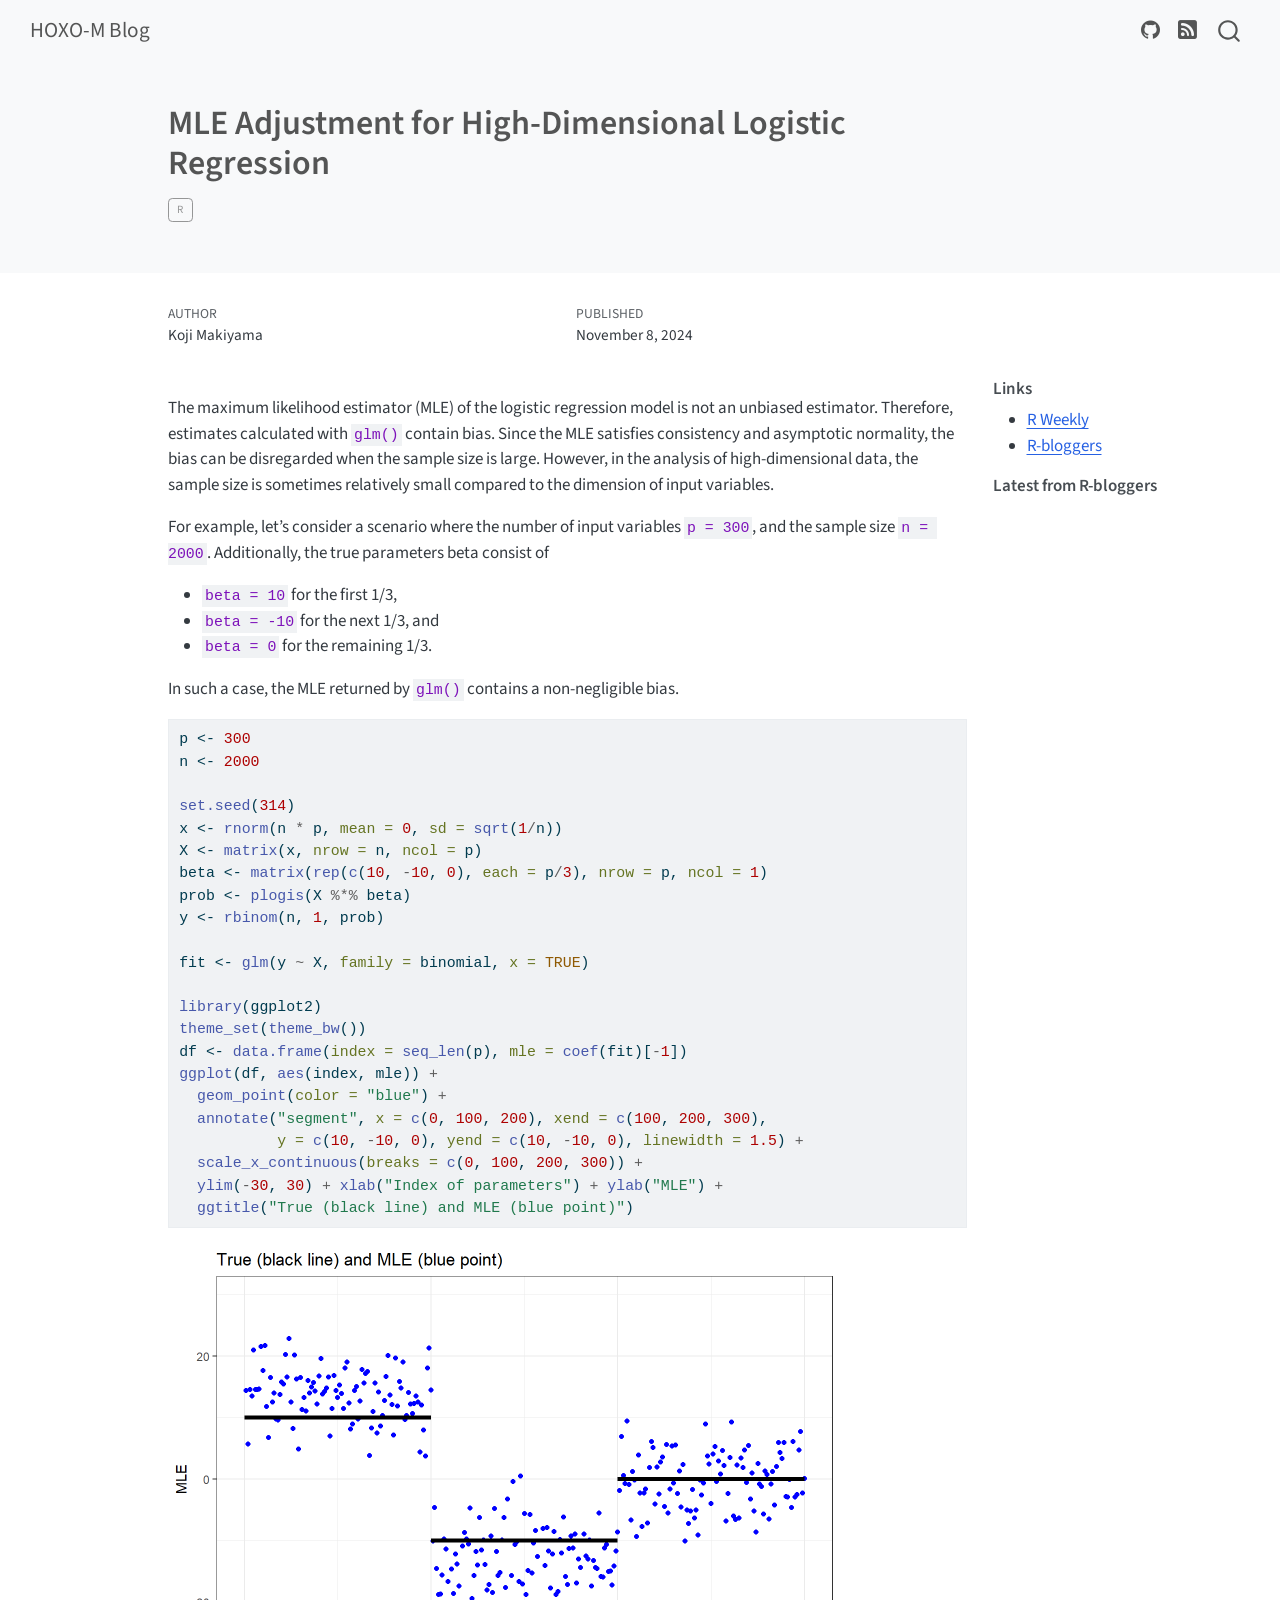
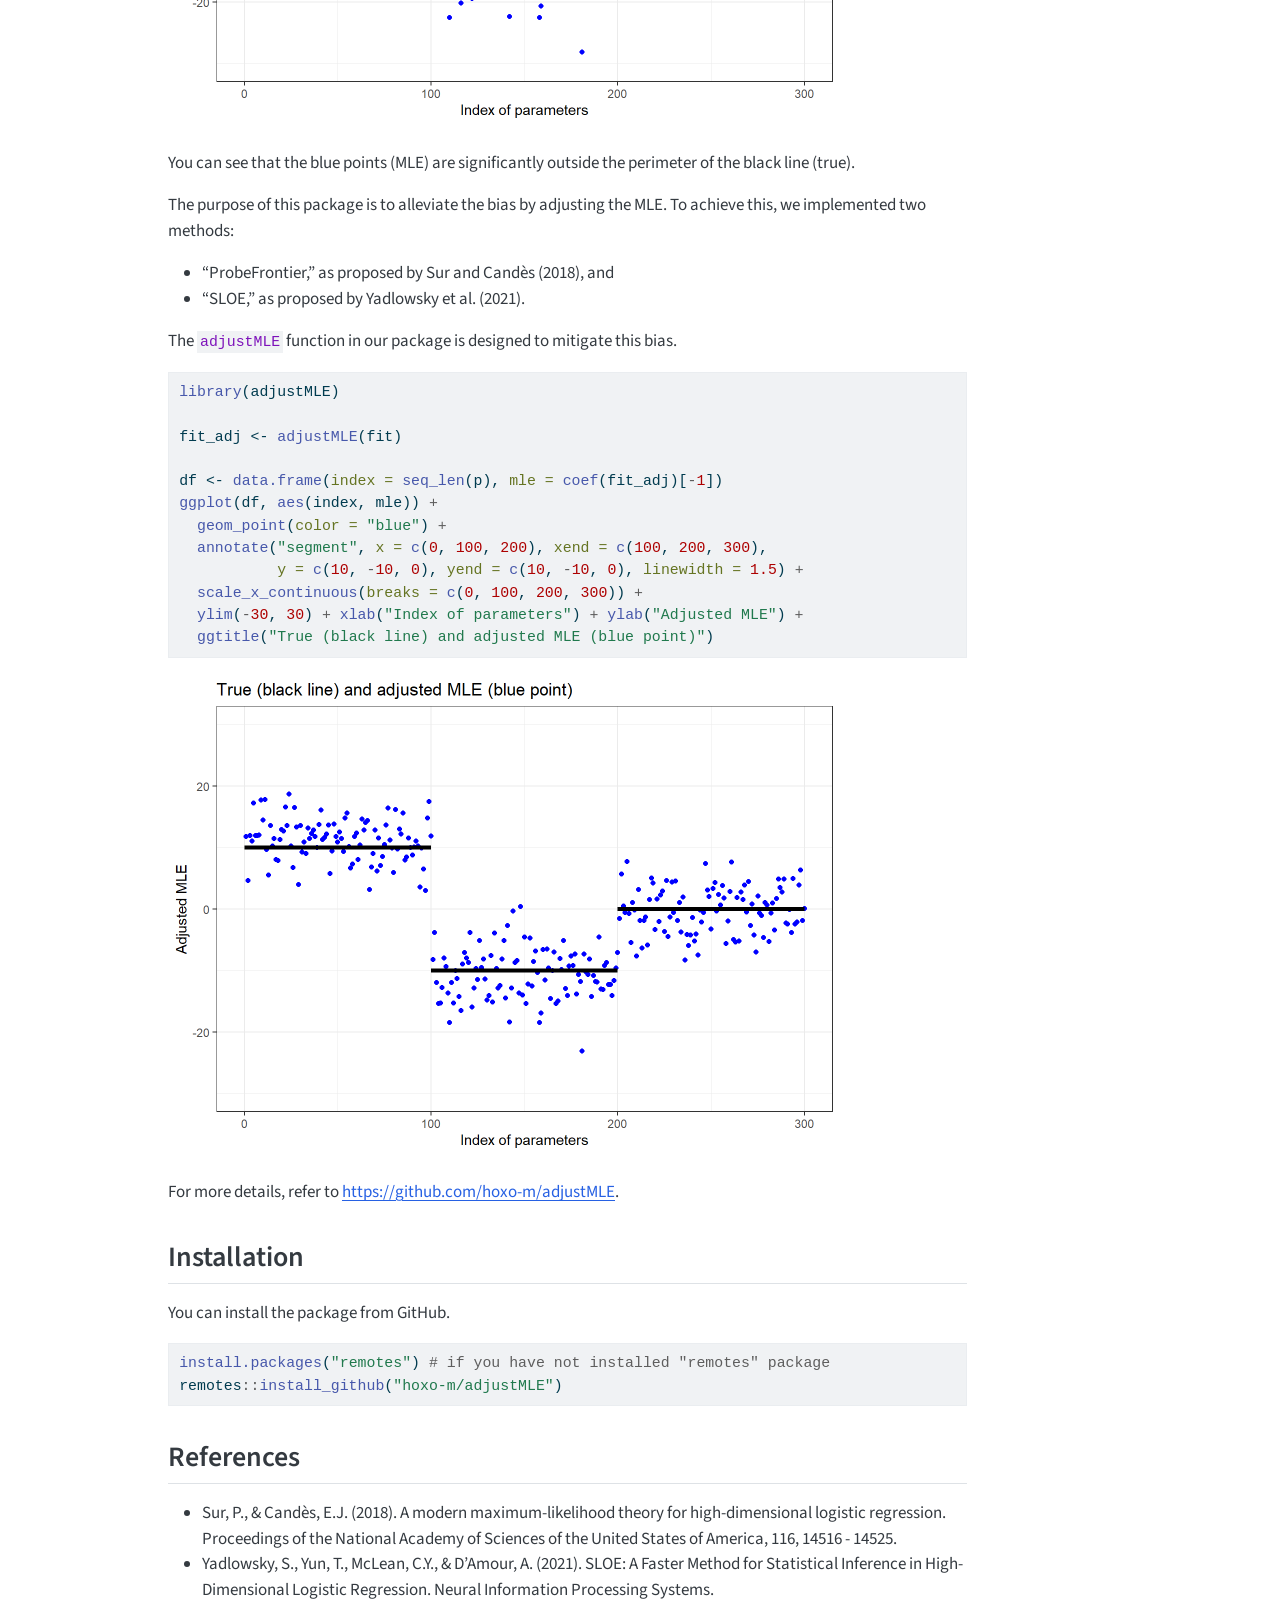
==== commit 1fa25819: "Built site for gh-pages" ====
--- a/posts/adjustMLE/index.html
+++ b/posts/adjustMLE/index.html
@@ -2,7 +2,7 @@
 <html xmlns="http://www.w3.org/1999/xhtml" lang="en" xml:lang="en"><head>
 
 <meta charset="utf-8">
-<meta name="generator" content="quarto-1.7.30">
+<meta name="generator" content="quarto-1.9.37">
 
 <meta name="viewport" content="width=device-width, initial-scale=1.0, user-scalable=yes">
 
@@ -11,6 +11,9 @@
 
 <title>MLE Adjustment for High-Dimensional Logistic Regression – HOXO-M Blog</title>
 <style>
+/* Default styles provided by pandoc.
+** See https://pandoc.org/MANUAL.html#variables-for-html for config info.
+*/
 code{white-space: pre-wrap;}
 span.smallcaps{font-variant: small-caps;}
 div.columns{display: flex; gap: min(4vw, 1.5em);}
@@ -73,10 +76,10 @@
 <script src="../../site_libs/quarto-html/tippy.umd.min.js"></script>
 <script src="../../site_libs/quarto-html/anchor.min.js"></script>
 <link href="../../site_libs/quarto-html/tippy.css" rel="stylesheet">
-<link href="../../site_libs/quarto-html/quarto-syntax-highlighting-de070a7b0ab54f8780927367ac907214.css" rel="stylesheet" id="quarto-text-highlighting-styles">
+<link href="../../site_libs/quarto-html/quarto-syntax-highlighting-7f8f88aac4f3542376d5c11b86a4c14d.css" rel="stylesheet" id="quarto-text-highlighting-styles">
 <script src="../../site_libs/bootstrap/bootstrap.min.js"></script>
 <link href="../../site_libs/bootstrap/bootstrap-icons.css" rel="stylesheet">
-<link href="../../site_libs/bootstrap/bootstrap-e36ce5c26c48eccda62d8cde5e438854.min.css" rel="stylesheet" append-hash="true" id="quarto-bootstrap" data-mode="light">
+<link href="../../site_libs/bootstrap/bootstrap-4897d45d2f75ed4f519693be625836c5.min.css" rel="stylesheet" append-hash="true" id="quarto-bootstrap" data-mode="light">
 <script id="quarto-search-options" type="application/json">{
   "location": "navbar",
   "copy-button": false,
@@ -229,7 +232,7 @@
 </ul>
 <p>In such a case, the MLE returned by <code>glm()</code> contains a non-negligible bias.</p>
 <div class="cell">
-<div class="sourceCode cell-code" id="cb1"><pre class="sourceCode r code-with-copy"><code class="sourceCode r"><span id="cb1-1"><a href="#cb1-1" aria-hidden="true" tabindex="-1"></a>p <span class="ot">&lt;-</span> <span class="dv">300</span></span>
+<div class="code-copy-outer-scaffold"><div class="sourceCode cell-code" id="cb1"><pre class="sourceCode r code-with-copy"><code class="sourceCode r"><span id="cb1-1"><a href="#cb1-1" aria-hidden="true" tabindex="-1"></a>p <span class="ot">&lt;-</span> <span class="dv">300</span></span>
 <span id="cb1-2"><a href="#cb1-2" aria-hidden="true" tabindex="-1"></a>n <span class="ot">&lt;-</span> <span class="dv">2000</span></span>
 <span id="cb1-3"><a href="#cb1-3" aria-hidden="true" tabindex="-1"></a></span>
 <span id="cb1-4"><a href="#cb1-4" aria-hidden="true" tabindex="-1"></a><span class="fu">set.seed</span>(<span class="dv">314</span>)</span>
@@ -250,7 +253,7 @@
 <span id="cb1-19"><a href="#cb1-19" aria-hidden="true" tabindex="-1"></a>           <span class="at">y =</span> <span class="fu">c</span>(<span class="dv">10</span>, <span class="sc">-</span><span class="dv">10</span>, <span class="dv">0</span>), <span class="at">yend =</span> <span class="fu">c</span>(<span class="dv">10</span>, <span class="sc">-</span><span class="dv">10</span>, <span class="dv">0</span>), <span class="at">linewidth =</span> <span class="fl">1.5</span>) <span class="sc">+</span></span>
 <span id="cb1-20"><a href="#cb1-20" aria-hidden="true" tabindex="-1"></a>  <span class="fu">scale_x_continuous</span>(<span class="at">breaks =</span> <span class="fu">c</span>(<span class="dv">0</span>, <span class="dv">100</span>, <span class="dv">200</span>, <span class="dv">300</span>)) <span class="sc">+</span></span>
 <span id="cb1-21"><a href="#cb1-21" aria-hidden="true" tabindex="-1"></a>  <span class="fu">ylim</span>(<span class="sc">-</span><span class="dv">30</span>, <span class="dv">30</span>) <span class="sc">+</span> <span class="fu">xlab</span>(<span class="st">"Index of parameters"</span>) <span class="sc">+</span> <span class="fu">ylab</span>(<span class="st">"MLE"</span>) <span class="sc">+</span></span>
-<span id="cb1-22"><a href="#cb1-22" aria-hidden="true" tabindex="-1"></a>  <span class="fu">ggtitle</span>(<span class="st">"True (black line) and MLE (blue point)"</span>)</span></code><button title="Copy to Clipboard" class="code-copy-button"><i class="bi"></i></button></pre></div>
+<span id="cb1-22"><a href="#cb1-22" aria-hidden="true" tabindex="-1"></a>  <span class="fu">ggtitle</span>(<span class="st">"True (black line) and MLE (blue point)"</span>)</span></code></pre></div><button title="Copy to Clipboard" class="code-copy-button"><i class="bi"></i></button></div>
 <div class="cell-output-display">
 <div>
 <figure class="figure">
@@ -267,7 +270,7 @@
 </ul>
 <p>The <code>adjustMLE</code> function in our package is designed to mitigate this bias.</p>
 <div class="cell">
-<div class="sourceCode cell-code" id="cb2"><pre class="sourceCode r code-with-copy"><code class="sourceCode r"><span id="cb2-1"><a href="#cb2-1" aria-hidden="true" tabindex="-1"></a><span class="fu">library</span>(adjustMLE)</span>
+<div class="code-copy-outer-scaffold"><div class="sourceCode cell-code" id="cb2"><pre class="sourceCode r code-with-copy"><code class="sourceCode r"><span id="cb2-1"><a href="#cb2-1" aria-hidden="true" tabindex="-1"></a><span class="fu">library</span>(adjustMLE)</span>
 <span id="cb2-2"><a href="#cb2-2" aria-hidden="true" tabindex="-1"></a></span>
 <span id="cb2-3"><a href="#cb2-3" aria-hidden="true" tabindex="-1"></a>fit_adj <span class="ot">&lt;-</span> <span class="fu">adjustMLE</span>(fit)</span>
 <span id="cb2-4"><a href="#cb2-4" aria-hidden="true" tabindex="-1"></a></span>
@@ -278,7 +281,7 @@
 <span id="cb2-9"><a href="#cb2-9" aria-hidden="true" tabindex="-1"></a>           <span class="at">y =</span> <span class="fu">c</span>(<span class="dv">10</span>, <span class="sc">-</span><span class="dv">10</span>, <span class="dv">0</span>), <span class="at">yend =</span> <span class="fu">c</span>(<span class="dv">10</span>, <span class="sc">-</span><span class="dv">10</span>, <span class="dv">0</span>), <span class="at">linewidth =</span> <span class="fl">1.5</span>) <span class="sc">+</span></span>
 <span id="cb2-10"><a href="#cb2-10" aria-hidden="true" tabindex="-1"></a>  <span class="fu">scale_x_continuous</span>(<span class="at">breaks =</span> <span class="fu">c</span>(<span class="dv">0</span>, <span class="dv">100</span>, <span class="dv">200</span>, <span class="dv">300</span>)) <span class="sc">+</span></span>
 <span id="cb2-11"><a href="#cb2-11" aria-hidden="true" tabindex="-1"></a>  <span class="fu">ylim</span>(<span class="sc">-</span><span class="dv">30</span>, <span class="dv">30</span>) <span class="sc">+</span> <span class="fu">xlab</span>(<span class="st">"Index of parameters"</span>) <span class="sc">+</span> <span class="fu">ylab</span>(<span class="st">"Adjusted MLE"</span>) <span class="sc">+</span></span>
-<span id="cb2-12"><a href="#cb2-12" aria-hidden="true" tabindex="-1"></a>  <span class="fu">ggtitle</span>(<span class="st">"True (black line) and adjusted MLE (blue point)"</span>)</span></code><button title="Copy to Clipboard" class="code-copy-button"><i class="bi"></i></button></pre></div>
+<span id="cb2-12"><a href="#cb2-12" aria-hidden="true" tabindex="-1"></a>  <span class="fu">ggtitle</span>(<span class="st">"True (black line) and adjusted MLE (blue point)"</span>)</span></code></pre></div><button title="Copy to Clipboard" class="code-copy-button"><i class="bi"></i></button></div>
 <div class="cell-output-display">
 <div>
 <figure class="figure">
@@ -291,8 +294,8 @@
 <section id="installation" class="level2">
 <h2 class="anchored" data-anchor-id="installation">Installation</h2>
 <p>You can install the package from GitHub.</p>
-<div class="sourceCode" id="cb3"><pre class="sourceCode r code-with-copy"><code class="sourceCode r"><span id="cb3-1"><a href="#cb3-1" aria-hidden="true" tabindex="-1"></a><span class="fu">install.packages</span>(<span class="st">"remotes"</span>) <span class="co"># if you have not installed "remotes" package</span></span>
-<span id="cb3-2"><a href="#cb3-2" aria-hidden="true" tabindex="-1"></a>remotes<span class="sc">::</span><span class="fu">install_github</span>(<span class="st">"hoxo-m/adjustMLE"</span>)</span></code><button title="Copy to Clipboard" class="code-copy-button"><i class="bi"></i></button></pre></div>
+<div class="code-copy-outer-scaffold"><div class="sourceCode" id="cb3"><pre class="sourceCode r code-with-copy"><code class="sourceCode r"><span id="cb3-1"><a href="#cb3-1" aria-hidden="true" tabindex="-1"></a><span class="fu">install.packages</span>(<span class="st">"remotes"</span>) <span class="co"># if you have not installed "remotes" package</span></span>
+<span id="cb3-2"><a href="#cb3-2" aria-hidden="true" tabindex="-1"></a>remotes<span class="sc">::</span><span class="fu">install_github</span>(<span class="st">"hoxo-m/adjustMLE"</span>)</span></code></pre></div><button title="Copy to Clipboard" class="code-copy-button"><i class="bi"></i></button></div>
 </section>
 <section id="references" class="level2">
 <h2 class="anchored" data-anchor-id="references">References</h2>
@@ -356,13 +359,14 @@
       e.clearSelection();
     }
     const getTextToCopy = function(trigger) {
-        const codeEl = trigger.previousElementSibling.cloneNode(true);
-        for (const childEl of codeEl.children) {
-          if (isCodeAnnotation(childEl)) {
-            childEl.remove();
-          }
-        }
-        return codeEl.innerText;
+      const outerScaffold = trigger.parentElement.cloneNode(true);
+      const codeEl = outerScaffold.querySelector('code');
+      for (const childEl of codeEl.children) {
+        if (isCodeAnnotation(childEl)) {
+          childEl.remove();
+        }
+      }
+      return codeEl.innerText;
     }
     const clipboard = new window.ClipboardJS('.code-copy-button:not([data-in-quarto-modal])', {
       text: getTextToCopy
--- a/site_libs/quarto-html/quarto-syntax-highlighting-7f8f88aac4f3542376d5c11b86a4c14d.css
+++ b/site_libs/quarto-html/quarto-syntax-highlighting-7f8f88aac4f3542376d5c11b86a4c14d.css
@@ -0,0 +1,236 @@
+/* quarto syntax highlight colors */
+:root {
+  --quarto-hl-ot-color: #003B4F;
+  --quarto-hl-at-color: #657422;
+  --quarto-hl-ss-color: #20794D;
+  --quarto-hl-an-color: #5E5E5E;
+  --quarto-hl-fu-color: #4758AB;
+  --quarto-hl-st-color: #20794D;
+  --quarto-hl-cf-color: #003B4F;
+  --quarto-hl-op-color: #5E5E5E;
+  --quarto-hl-er-color: #AD0000;
+  --quarto-hl-bn-color: #AD0000;
+  --quarto-hl-al-color: #AD0000;
+  --quarto-hl-va-color: #111111;
+  --quarto-hl-bu-color: inherit;
+  --quarto-hl-ex-color: inherit;
+  --quarto-hl-pp-color: #AD0000;
+  --quarto-hl-in-color: #5E5E5E;
+  --quarto-hl-vs-color: #20794D;
+  --quarto-hl-wa-color: #5E5E5E;
+  --quarto-hl-do-color: #5E5E5E;
+  --quarto-hl-im-color: #00769E;
+  --quarto-hl-ch-color: #20794D;
+  --quarto-hl-dt-color: #AD0000;
+  --quarto-hl-fl-color: #AD0000;
+  --quarto-hl-co-color: #5E5E5E;
+  --quarto-hl-cv-color: #5E5E5E;
+  --quarto-hl-cn-color: #8f5902;
+  --quarto-hl-sc-color: #5E5E5E;
+  --quarto-hl-dv-color: #AD0000;
+  --quarto-hl-kw-color: #003B4F;
+}
+
+/* other quarto variables */
+:root {
+  --quarto-font-monospace: SFMono-Regular, Menlo, Monaco, Consolas, "Liberation Mono", "Courier New", monospace;
+}
+
+/* syntax highlight based on Pandoc's rules */
+pre > code.sourceCode > span {
+  color: #003B4F;
+}
+
+code.sourceCode > span {
+  color: #003B4F;
+}
+
+div.sourceCode,
+div.sourceCode pre.sourceCode {
+  color: #003B4F;
+}
+
+/* Normal */
+code span {
+  color: #003B4F;
+}
+
+/* Alert */
+code span.al {
+  color: #AD0000;
+  font-style: inherit;
+}
+
+/* Annotation */
+code span.an {
+  color: #5E5E5E;
+  font-style: inherit;
+}
+
+/* Attribute */
+code span.at {
+  color: #657422;
+  font-style: inherit;
+}
+
+/* BaseN */
+code span.bn {
+  color: #AD0000;
+  font-style: inherit;
+}
+
+/* BuiltIn */
+code span.bu {
+  font-style: inherit;
+}
+
+/* ControlFlow */
+code span.cf {
+  color: #003B4F;
+  font-weight: bold;
+  font-style: inherit;
+}
+
+/* Char */
+code span.ch {
+  color: #20794D;
+  font-style: inherit;
+}
+
+/* Constant */
+code span.cn {
+  color: #8f5902;
+  font-style: inherit;
+}
+
+/* Comment */
+code span.co {
+  color: #5E5E5E;
+  font-style: inherit;
+}
+
+/* CommentVar */
+code span.cv {
+  color: #5E5E5E;
+  font-style: italic;
+}
+
+/* Documentation */
+code span.do {
+  color: #5E5E5E;
+  font-style: italic;
+}
+
+/* DataType */
+code span.dt {
+  color: #AD0000;
+  font-style: inherit;
+}
+
+/* DecVal */
+code span.dv {
+  color: #AD0000;
+  font-style: inherit;
+}
+
+/* Error */
+code span.er {
+  color: #AD0000;
+  font-style: inherit;
+}
+
+/* Extension */
+code span.ex {
+  font-style: inherit;
+}
+
+/* Float */
+code span.fl {
+  color: #AD0000;
+  font-style: inherit;
+}
+
+/* Function */
+code span.fu {
+  color: #4758AB;
+  font-style: inherit;
+}
+
+/* Import */
+code span.im {
+  color: #00769E;
+  font-style: inherit;
+}
+
+/* Information */
+code span.in {
+  color: #5E5E5E;
+  font-style: inherit;
+}
+
+/* Keyword */
+code span.kw {
+  color: #003B4F;
+  font-weight: bold;
+  font-style: inherit;
+}
+
+/* Operator */
+code span.op {
+  color: #5E5E5E;
+  font-style: inherit;
+}
+
+/* Other */
+code span.ot {
+  color: #003B4F;
+  font-style: inherit;
+}
+
+/* Preprocessor */
+code span.pp {
+  color: #AD0000;
+  font-style: inherit;
+}
+
+/* SpecialChar */
+code span.sc {
+  color: #5E5E5E;
+  font-style: inherit;
+}
+
+/* SpecialString */
+code span.ss {
+  color: #20794D;
+  font-style: inherit;
+}
+
+/* String */
+code span.st {
+  color: #20794D;
+  font-style: inherit;
+}
+
+/* Variable */
+code span.va {
+  color: #111111;
+  font-style: inherit;
+}
+
+/* VerbatimString */
+code span.vs {
+  color: #20794D;
+  font-style: inherit;
+}
+
+/* Warning */
+code span.wa {
+  color: #5E5E5E;
+  font-style: italic;
+}
+
+.prevent-inlining {
+  content: "</";
+}
+
+/*# sourceMappingURL=789ad8cd35626ba772517505b42a116e.css.map */
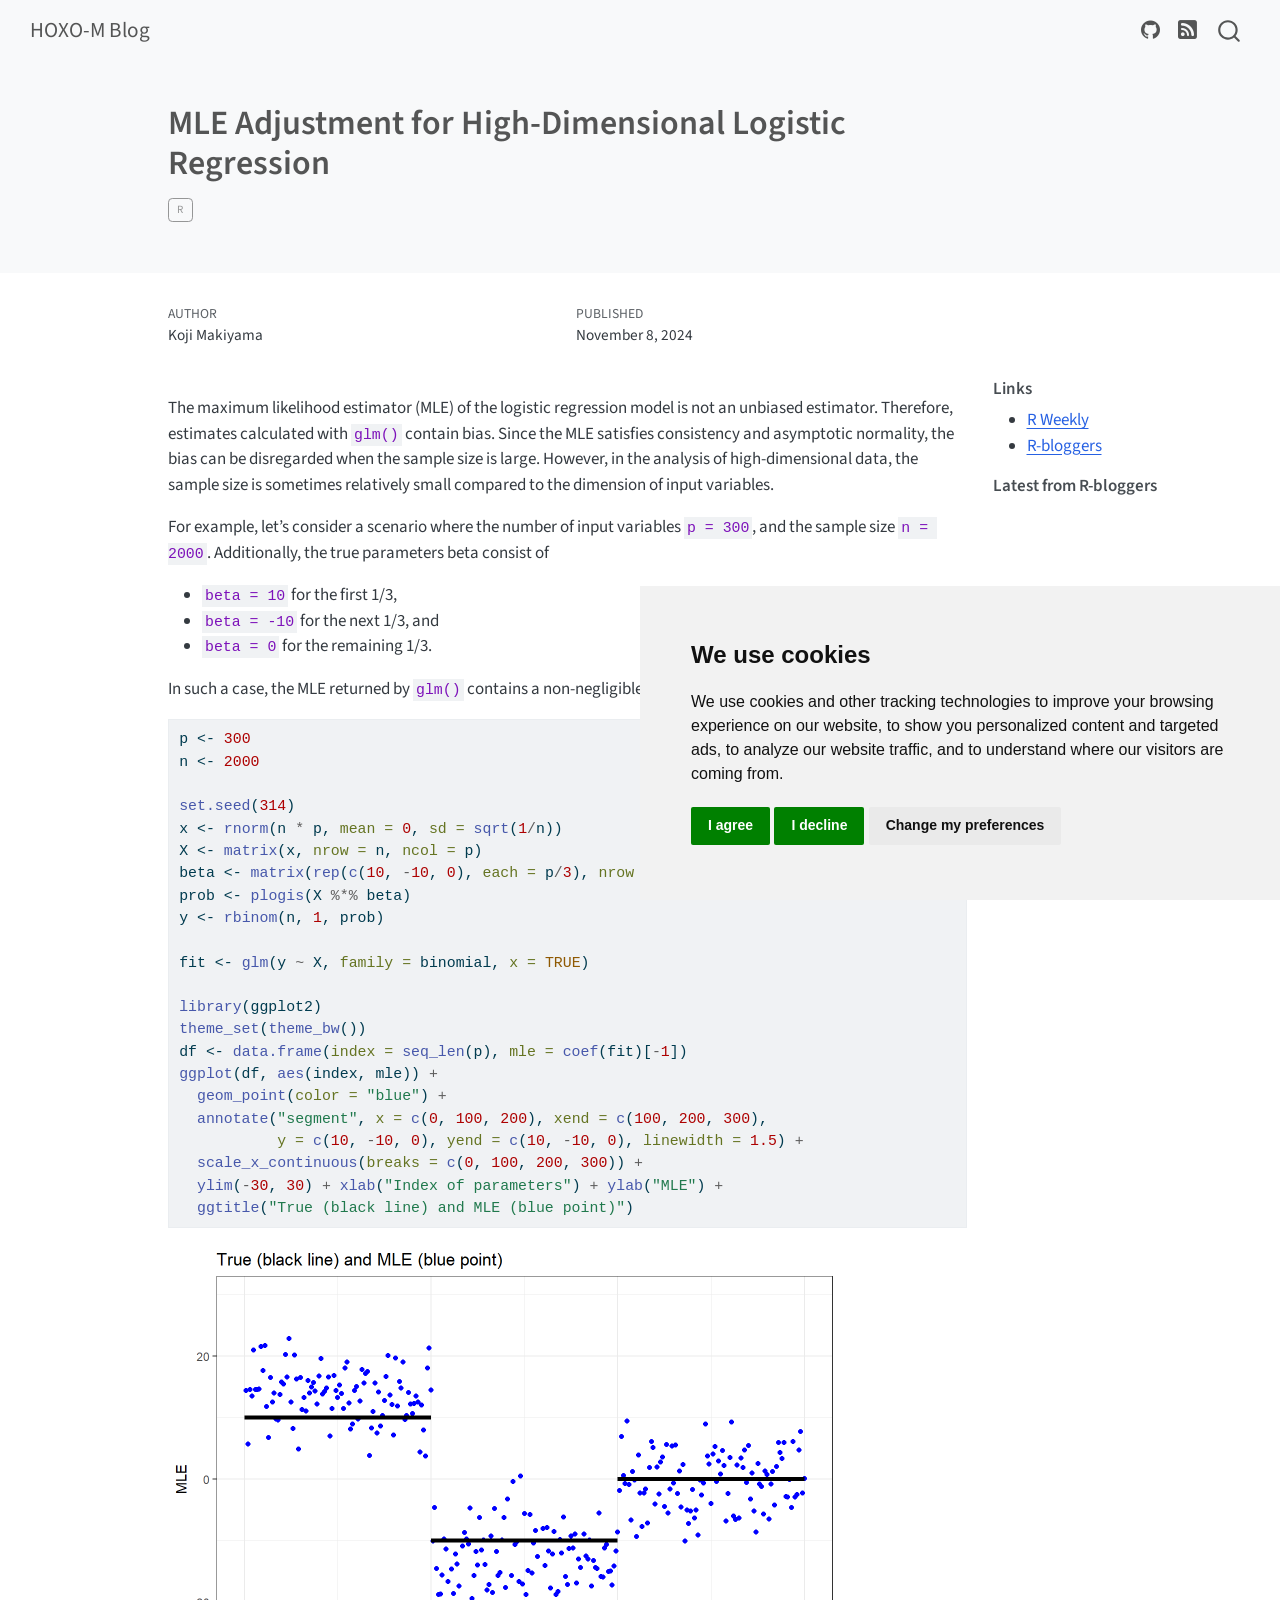
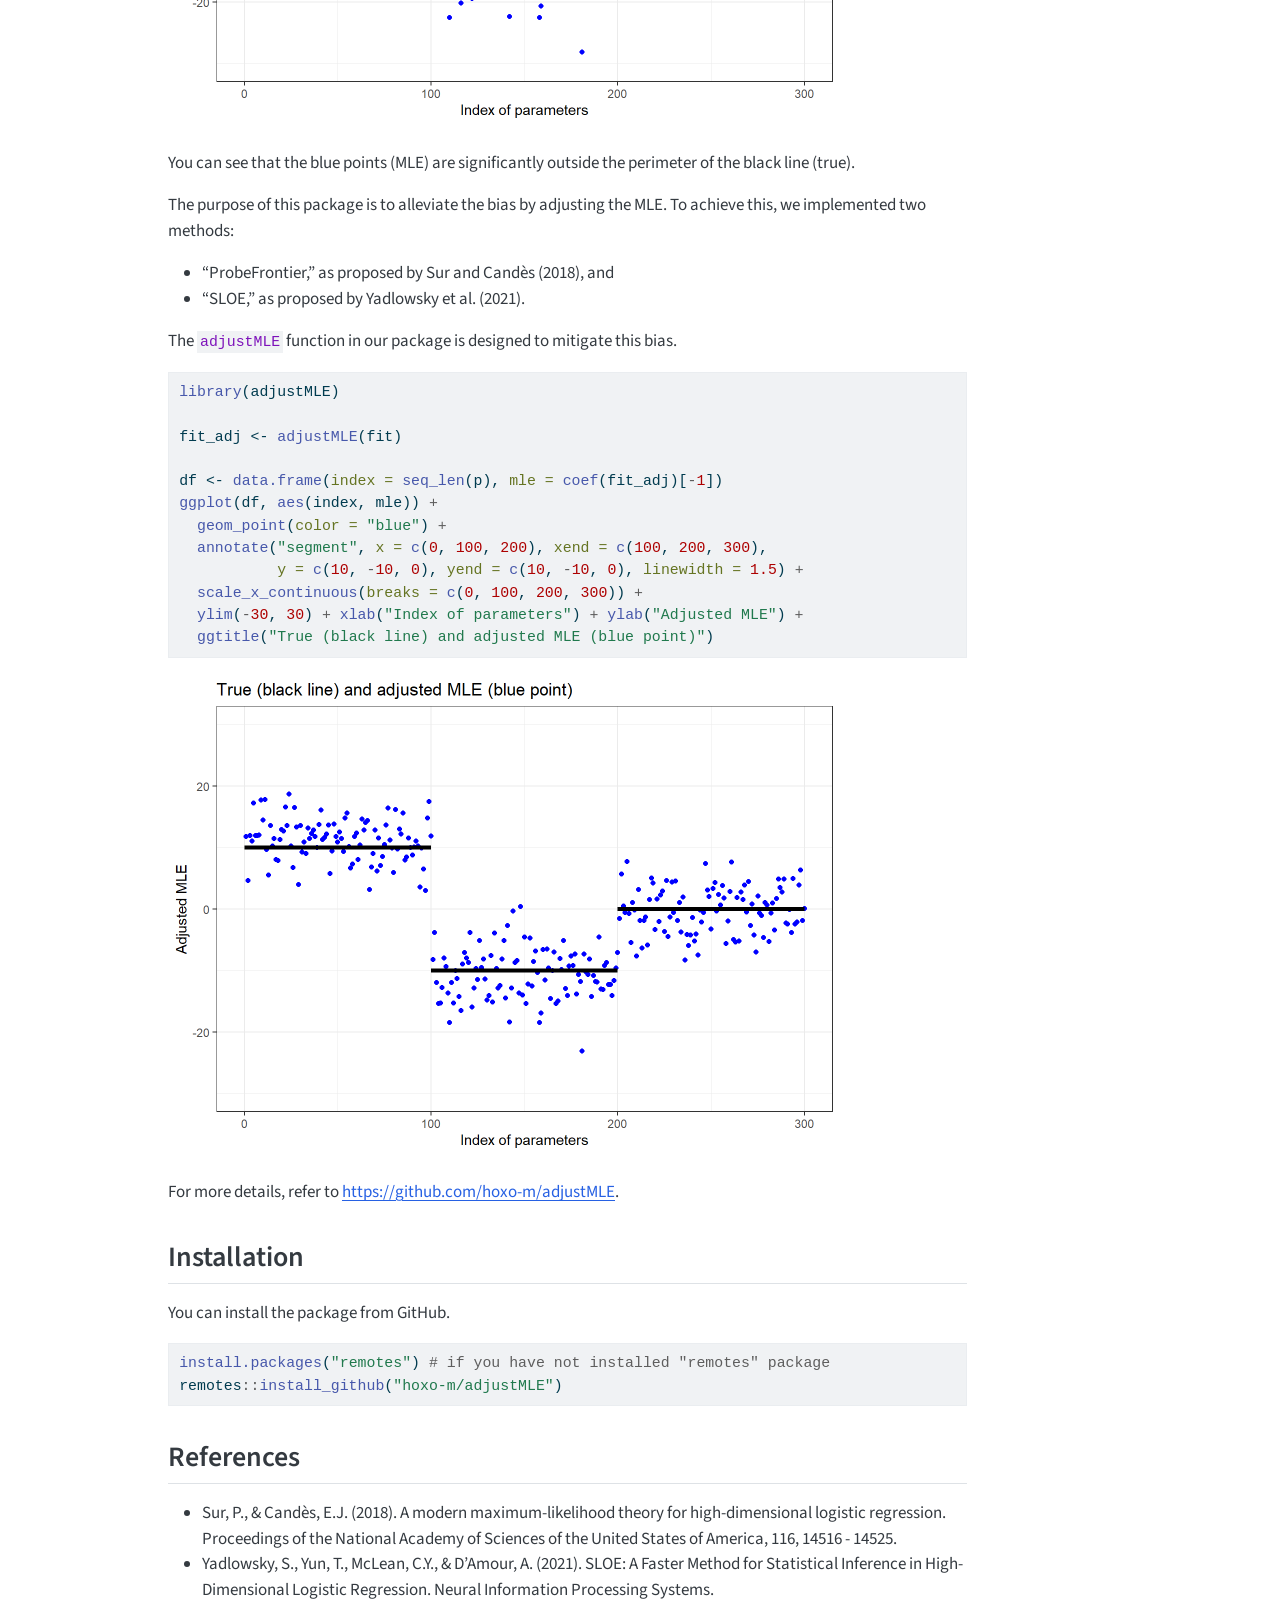
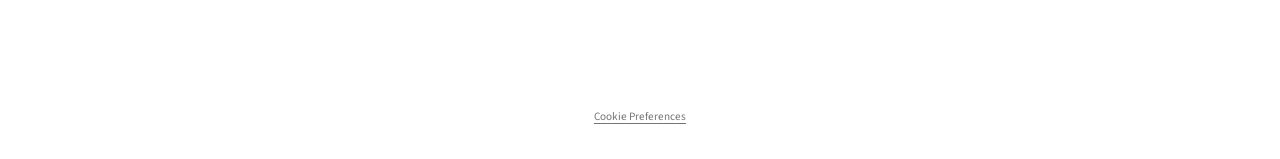
==== commit 9978ebfc: "Built site for gh-pages" ====
--- a/posts/adjustMLE/index.html
+++ b/posts/adjustMLE/index.html
@@ -2,7 +2,7 @@
 <html xmlns="http://www.w3.org/1999/xhtml" lang="en" xml:lang="en"><head>
 
 <meta charset="utf-8">
-<meta name="generator" content="quarto-1.9.37">
+<meta name="generator" content="quarto-1.9.38">
 
 <meta name="viewport" content="width=device-width, initial-scale=1.0, user-scalable=yes">
 
@@ -70,16 +70,18 @@
 <script src="../../site_libs/quarto-search/fuse.min.js"></script>
 <script src="../../site_libs/quarto-search/quarto-search.js"></script>
 <meta name="quarto:offset" content="../../">
+<script src="../../site_libs/cookie-consent/cookie-consent.js"></script>
+<link href="../../site_libs/cookie-consent/cookie-consent.css" rel="stylesheet">
 <script src="../../site_libs/quarto-html/quarto.js" type="module"></script>
 <script src="../../site_libs/quarto-html/tabsets/tabsets.js" type="module"></script>
 <script src="../../site_libs/quarto-html/popper.min.js"></script>
 <script src="../../site_libs/quarto-html/tippy.umd.min.js"></script>
 <script src="../../site_libs/quarto-html/anchor.min.js"></script>
 <link href="../../site_libs/quarto-html/tippy.css" rel="stylesheet">
-<link href="../../site_libs/quarto-html/quarto-syntax-highlighting-7f8f88aac4f3542376d5c11b86a4c14d.css" rel="stylesheet" id="quarto-text-highlighting-styles">
+<link href="../../site_libs/quarto-html/quarto-syntax-highlighting-15634bcf2e68342d4ad2dfa704d543f6.css" rel="stylesheet" id="quarto-text-highlighting-styles">
 <script src="../../site_libs/bootstrap/bootstrap.min.js"></script>
 <link href="../../site_libs/bootstrap/bootstrap-icons.css" rel="stylesheet">
-<link href="../../site_libs/bootstrap/bootstrap-4897d45d2f75ed4f519693be625836c5.min.css" rel="stylesheet" append-hash="true" id="quarto-bootstrap" data-mode="light">
+<link href="../../site_libs/bootstrap/bootstrap-bba5ebae505b5c03f3f0d8040a416a6b.min.css" rel="stylesheet" append-hash="true" id="quarto-bootstrap" data-mode="light">
 <script id="quarto-search-options" type="application/json">{
   "location": "navbar",
   "copy-button": false,
@@ -107,6 +109,33 @@
     "search-label": "Search"
   }
 }</script>
+<script async="" src="https://www.googletagmanager.com/gtag/js?id=G-RDZMKR8HFQ"></script>
+
+<script type="text/plain" cookie-consent="tracking">
+
+window.dataLayer = window.dataLayer || [];
+function gtag(){dataLayer.push(arguments);}
+gtag('js', new Date());
+gtag('config', 'G-RDZMKR8HFQ', { 'anonymize_ip': true});
+</script>
+
+<script type="text/javascript" charset="UTF-8">
+document.addEventListener('DOMContentLoaded', function () {
+cookieconsent.run({
+  "notice_banner_type":"simple",
+  "consent_type":"express",
+  "palette":"light",
+  "language":"en",
+  "page_load_consent_levels":["strictly-necessary"],
+  "notice_banner_reject_button_hide":false,
+  "preferences_center_close_button_hide":false,
+  "website_name":""
+  ,
+"language":"en"
+  });
+});
+</script> 
+  
 
 
 <link rel="stylesheet" href="../../styles.css">
@@ -709,6 +738,19 @@
   });
   </script>
 </div> <!-- /content -->
+<footer class="footer">
+  <div class="nav-footer">
+    <div class="nav-footer-left">
+      &nbsp;
+    </div>   
+    <div class="nav-footer-center">
+
+<div class="cookie-consent-footer"><a href="#" id="open_preferences_center">Cookie Preferences</a></div></div>
+    <div class="nav-footer-right">
+      &nbsp;
+    </div>
+  </div>
+</footer>
 
 
 
--- a/site_libs/cookie-consent/cookie-consent.css
+++ b/site_libs/cookie-consent/cookie-consent.css
@@ -0,0 +1,4 @@
+div.cookie-consent-footer {
+  font-size: 0.8em;
+  text-decoration: none;
+}
--- a/site_libs/quarto-html/quarto-syntax-highlighting-15634bcf2e68342d4ad2dfa704d543f6.css
+++ b/site_libs/quarto-html/quarto-syntax-highlighting-15634bcf2e68342d4ad2dfa704d543f6.css
@@ -0,0 +1,236 @@
+/* quarto syntax highlight colors */
+:root {
+  --quarto-hl-ot-color: #003B4F;
+  --quarto-hl-at-color: #657422;
+  --quarto-hl-ss-color: #20794D;
+  --quarto-hl-an-color: #5E5E5E;
+  --quarto-hl-fu-color: #4758AB;
+  --quarto-hl-st-color: #20794D;
+  --quarto-hl-cf-color: #003B4F;
+  --quarto-hl-op-color: #5E5E5E;
+  --quarto-hl-er-color: #AD0000;
+  --quarto-hl-bn-color: #AD0000;
+  --quarto-hl-al-color: #AD0000;
+  --quarto-hl-va-color: #111111;
+  --quarto-hl-bu-color: inherit;
+  --quarto-hl-ex-color: inherit;
+  --quarto-hl-pp-color: #AD0000;
+  --quarto-hl-in-color: #5E5E5E;
+  --quarto-hl-vs-color: #20794D;
+  --quarto-hl-wa-color: #5E5E5E;
+  --quarto-hl-do-color: #5E5E5E;
+  --quarto-hl-im-color: #00769E;
+  --quarto-hl-ch-color: #20794D;
+  --quarto-hl-dt-color: #AD0000;
+  --quarto-hl-fl-color: #AD0000;
+  --quarto-hl-co-color: #5E5E5E;
+  --quarto-hl-cv-color: #5E5E5E;
+  --quarto-hl-cn-color: #8f5902;
+  --quarto-hl-sc-color: #5E5E5E;
+  --quarto-hl-dv-color: #AD0000;
+  --quarto-hl-kw-color: #003B4F;
+}
+
+/* other quarto variables */
+:root {
+  --quarto-font-monospace: SFMono-Regular, Menlo, Monaco, Consolas, "Liberation Mono", "Courier New", monospace;
+}
+
+/* syntax highlight based on Pandoc's rules */
+pre > code.sourceCode > span {
+  color: #003B4F;
+}
+
+code.sourceCode > span {
+  color: #003B4F;
+}
+
+div.sourceCode,
+div.sourceCode pre.sourceCode {
+  color: #003B4F;
+}
+
+/* Normal */
+code span {
+  color: #003B4F;
+}
+
+/* Alert */
+code span.al {
+  color: #AD0000;
+  font-style: inherit;
+}
+
+/* Annotation */
+code span.an {
+  color: #5E5E5E;
+  font-style: inherit;
+}
+
+/* Attribute */
+code span.at {
+  color: #657422;
+  font-style: inherit;
+}
+
+/* BaseN */
+code span.bn {
+  color: #AD0000;
+  font-style: inherit;
+}
+
+/* BuiltIn */
+code span.bu {
+  font-style: inherit;
+}
+
+/* ControlFlow */
+code span.cf {
+  color: #003B4F;
+  font-weight: bold;
+  font-style: inherit;
+}
+
+/* Char */
+code span.ch {
+  color: #20794D;
+  font-style: inherit;
+}
+
+/* Constant */
+code span.cn {
+  color: #8f5902;
+  font-style: inherit;
+}
+
+/* Comment */
+code span.co {
+  color: #5E5E5E;
+  font-style: inherit;
+}
+
+/* CommentVar */
+code span.cv {
+  color: #5E5E5E;
+  font-style: italic;
+}
+
+/* Documentation */
+code span.do {
+  color: #5E5E5E;
+  font-style: italic;
+}
+
+/* DataType */
+code span.dt {
+  color: #AD0000;
+  font-style: inherit;
+}
+
+/* DecVal */
+code span.dv {
+  color: #AD0000;
+  font-style: inherit;
+}
+
+/* Error */
+code span.er {
+  color: #AD0000;
+  font-style: inherit;
+}
+
+/* Extension */
+code span.ex {
+  font-style: inherit;
+}
+
+/* Float */
+code span.fl {
+  color: #AD0000;
+  font-style: inherit;
+}
+
+/* Function */
+code span.fu {
+  color: #4758AB;
+  font-style: inherit;
+}
+
+/* Import */
+code span.im {
+  color: #00769E;
+  font-style: inherit;
+}
+
+/* Information */
+code span.in {
+  color: #5E5E5E;
+  font-style: inherit;
+}
+
+/* Keyword */
+code span.kw {
+  color: #003B4F;
+  font-weight: bold;
+  font-style: inherit;
+}
+
+/* Operator */
+code span.op {
+  color: #5E5E5E;
+  font-style: inherit;
+}
+
+/* Other */
+code span.ot {
+  color: #003B4F;
+  font-style: inherit;
+}
+
+/* Preprocessor */
+code span.pp {
+  color: #AD0000;
+  font-style: inherit;
+}
+
+/* SpecialChar */
+code span.sc {
+  color: #5E5E5E;
+  font-style: inherit;
+}
+
+/* SpecialString */
+code span.ss {
+  color: #20794D;
+  font-style: inherit;
+}
+
+/* String */
+code span.st {
+  color: #20794D;
+  font-style: inherit;
+}
+
+/* Variable */
+code span.va {
+  color: #111111;
+  font-style: inherit;
+}
+
+/* VerbatimString */
+code span.vs {
+  color: #20794D;
+  font-style: inherit;
+}
+
+/* Warning */
+code span.wa {
+  color: #5E5E5E;
+  font-style: italic;
+}
+
+.prevent-inlining {
+  content: "</";
+}
+
+/*# sourceMappingURL=f23921c56f73e400b49028c9186a1aa0.css.map */
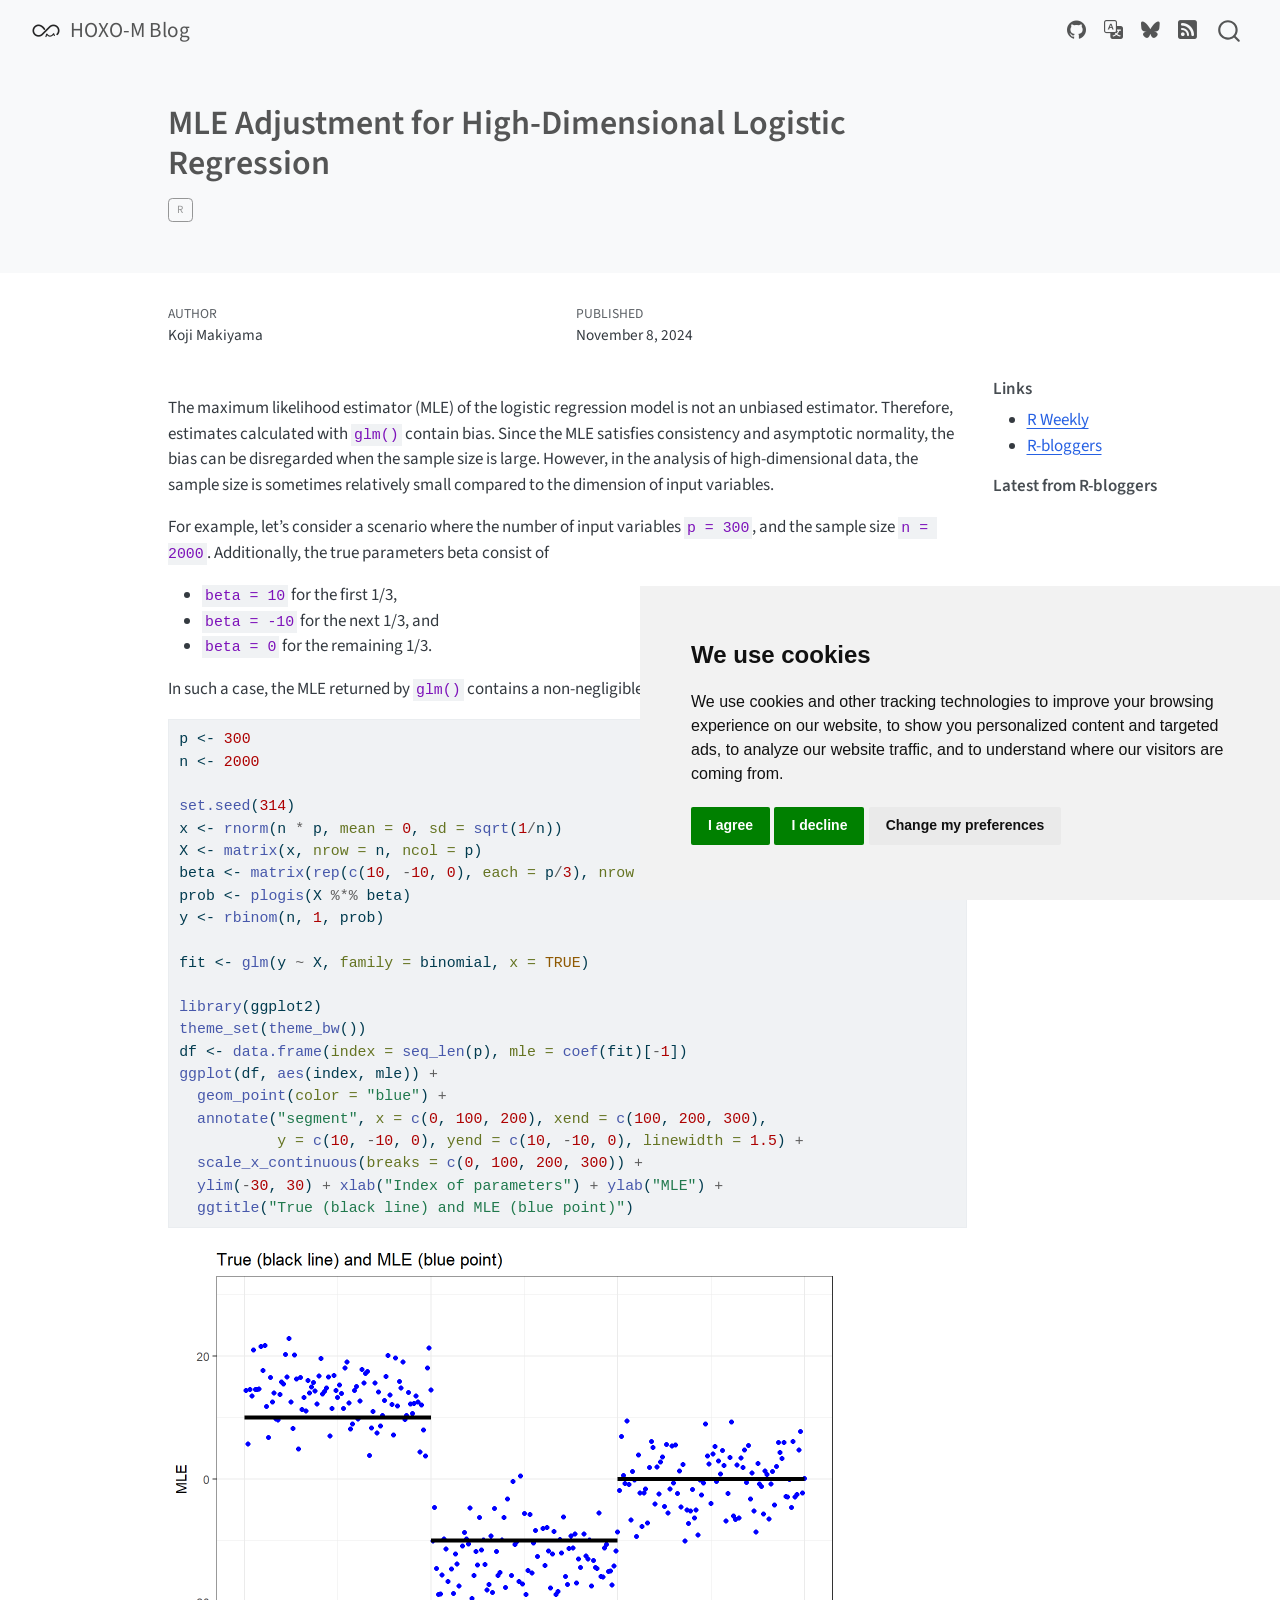
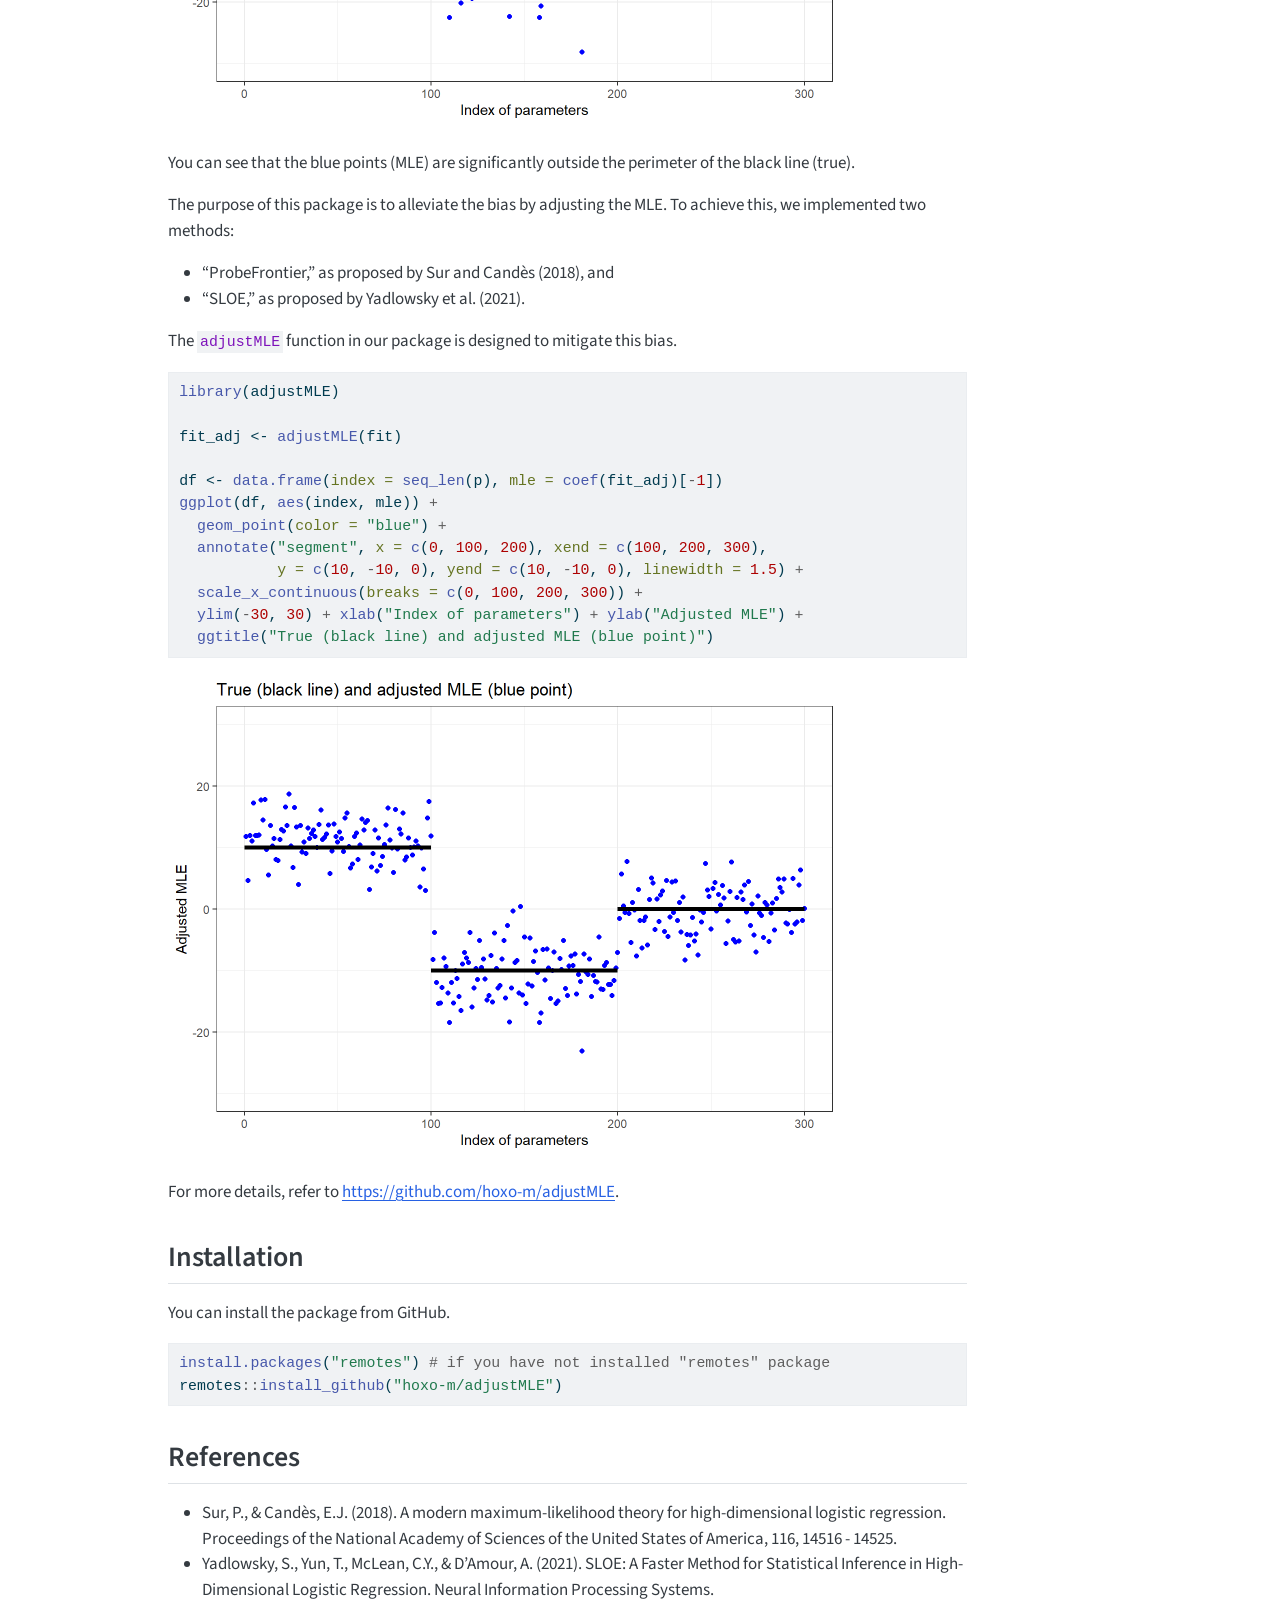
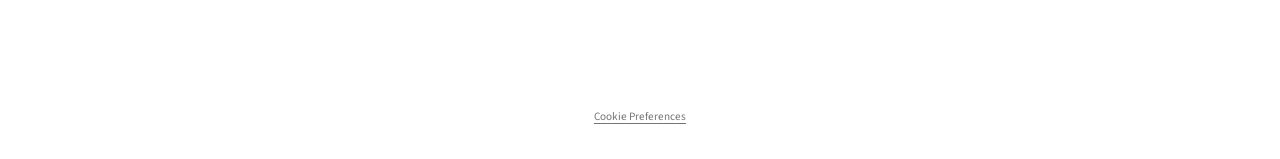
==== commit 6a1cd6f3: "Built site for gh-pages" ====
--- a/posts/adjustMLE/index.html
+++ b/posts/adjustMLE/index.html
@@ -70,6 +70,7 @@
 <script src="../../site_libs/quarto-search/fuse.min.js"></script>
 <script src="../../site_libs/quarto-search/quarto-search.js"></script>
 <meta name="quarto:offset" content="../../">
+<link href="../../favicon.png" rel="icon" type="image/png">
 <script src="../../site_libs/cookie-consent/cookie-consent.js"></script>
 <link href="../../site_libs/cookie-consent/cookie-consent.css" rel="stylesheet">
 <script src="../../site_libs/quarto-html/quarto.js" type="module"></script>
@@ -139,6 +140,18 @@
 
 
 <link rel="stylesheet" href="../../styles.css">
+<meta property="og:title" content="MLE Adjustment for High-Dimensional Logistic Regression – HOXO-M Blog">
+<meta property="og:description" content="Insights into R and Data Analysis">
+<meta property="og:image" content="https://hoxo-m.github.io/blog/posts/adjustMLE/index_files/figure-html/unnamed-chunk-1-1.png">
+<meta property="og:site_name" content="HOXO-M Blog">
+<meta property="og:image:height" content="960">
+<meta property="og:image:width" content="1344">
+<meta name="twitter:title" content="MLE Adjustment for High-Dimensional Logistic Regression – HOXO-M Blog">
+<meta name="twitter:description" content="Insights into R and Data Analysis">
+<meta name="twitter:image" content="https://hoxo-m.github.io/blog/posts/adjustMLE/index_files/figure-html/unnamed-chunk-1-1.png">
+<meta name="twitter:card" content="summary_large_image">
+<meta name="twitter:image-height" content="960">
+<meta name="twitter:image-width" content="1344">
 </head>
 
 <body class="nav-fixed quarto-light">
@@ -148,6 +161,10 @@
     <nav class="navbar navbar-expand-lg " data-bs-theme="dark">
       <div class="navbar-container container-fluid">
       <div class="navbar-brand-container mx-auto">
+    <a href="../../index.html" class="navbar-brand navbar-brand-logo">
+    <img src="../../favicon.png" alt="" class="navbar-logo light-content">
+    <img src="../../favicon.png" alt="" class="navbar-logo dark-content">
+    </a>
     <a class="navbar-brand" href="../../index.html">
     <span class="navbar-title">HOXO-M Blog</span>
     </a>
@@ -159,12 +176,22 @@
           <div class="collapse navbar-collapse" id="navbarCollapse">
             <ul class="navbar-nav navbar-nav-scroll ms-auto">
   <li class="nav-item compact">
-    <a class="nav-link" href="https://github.com/hoxo-m/"> <i class="bi bi-github" role="img">
+    <a class="nav-link" href="https://github.com/hoxo-m/"> <i class="bi bi-github" role="img" aria-label="GitHub">
 </i> 
 <span class="menu-text"></span></a>
   </li>  
   <li class="nav-item compact">
-    <a class="nav-link" href="../../index.xml"> <i class="bi bi-rss-fill" role="img">
+    <a class="nav-link" href="https://hoxo-m.hatenablog.com/"> <i class="bi bi-translate" role="img" aria-label="Japanese Blog">
+</i> 
+<span class="menu-text"></span></a>
+  </li>  
+  <li class="nav-item compact">
+    <a class="nav-link" href="https://bsky.app/profile/hoxo-m.bsky.social"> <i class="bi bi-bluesky" role="img" aria-label="Bluesky">
+</i> 
+<span class="menu-text"></span></a>
+  </li>  
+  <li class="nav-item compact">
+    <a class="nav-link" href="../../index.xml"> <i class="bi bi-rss-fill" role="img" aria-label="RSS">
 </i> 
 <span class="menu-text"></span></a>
   </li>  
--- a/styles.css
+++ b/styles.css
@@ -4,3 +4,7 @@
     font-weight: 600;
     font-size: 1rem
 }
+
+.navbar-logo {
+  max-height: 32px;
+}
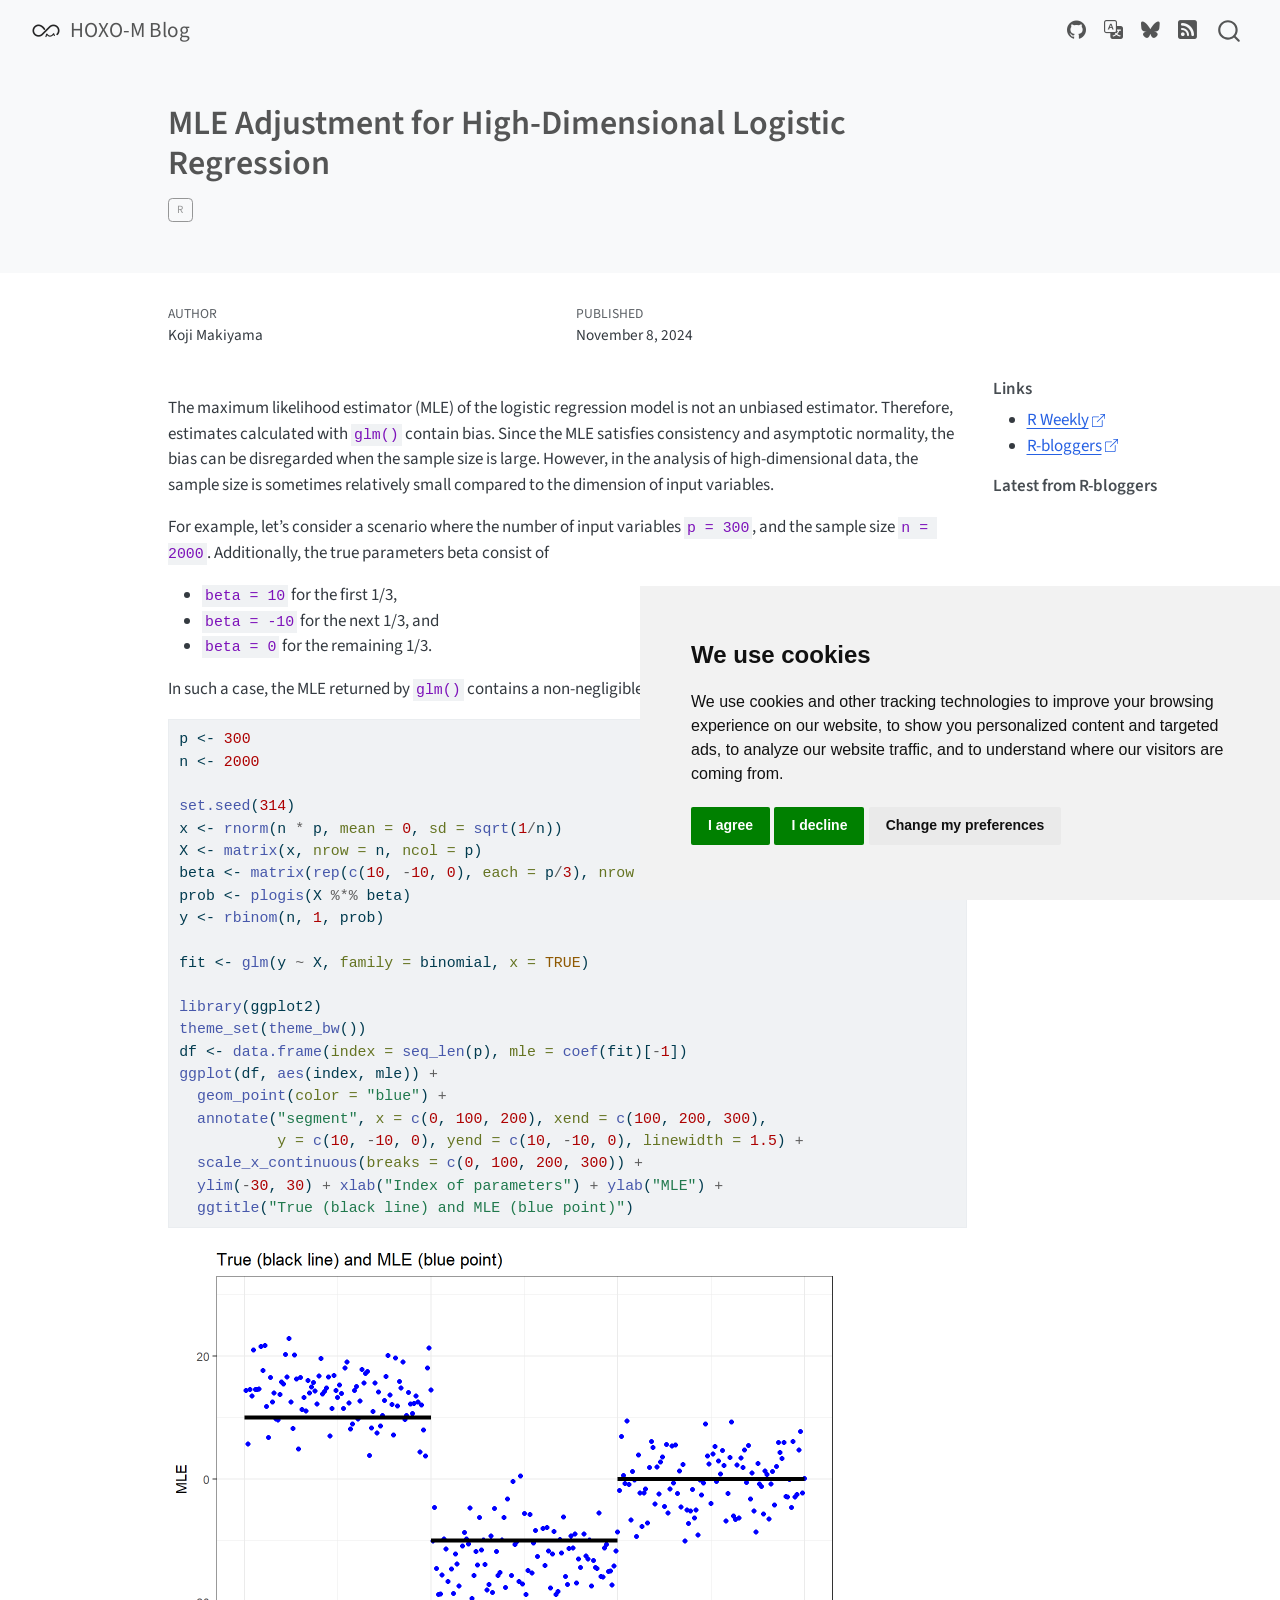
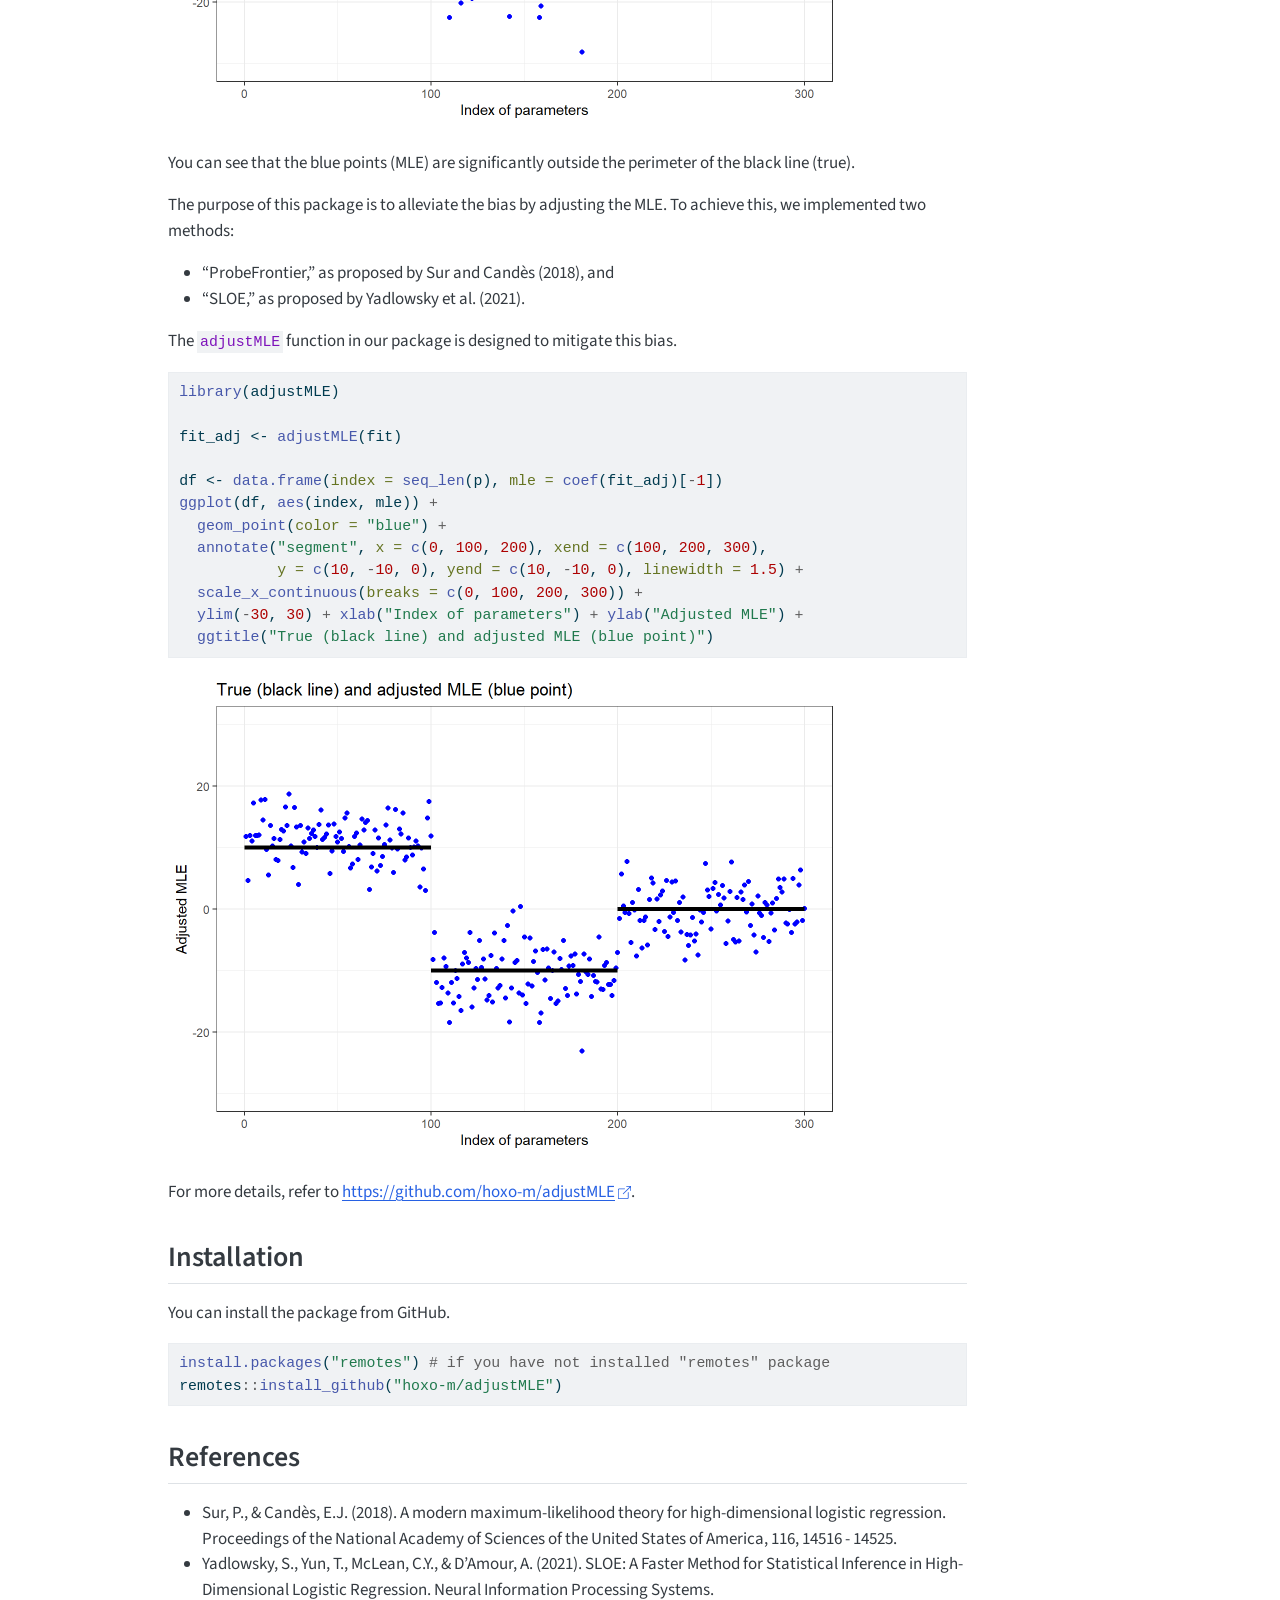
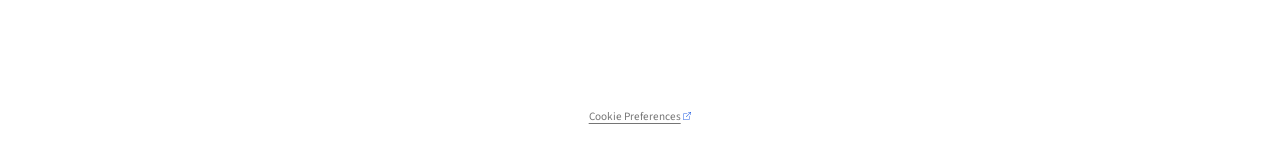
==== commit de075e5a: "Built site for gh-pages" ====
--- a/posts/adjustMLE/index.html
+++ b/posts/adjustMLE/index.html
@@ -176,17 +176,17 @@
           <div class="collapse navbar-collapse" id="navbarCollapse">
             <ul class="navbar-nav navbar-nav-scroll ms-auto">
   <li class="nav-item compact">
-    <a class="nav-link" href="https://github.com/hoxo-m/"> <i class="bi bi-github" role="img" aria-label="GitHub">
+    <a class="nav-link" href="https://github.com/hoxo-m/" rel="noopener noreferrer" target="_blank"> <i class="bi bi-github" role="img" aria-label="GitHub">
 </i> 
 <span class="menu-text"></span></a>
   </li>  
   <li class="nav-item compact">
-    <a class="nav-link" href="https://hoxo-m.hatenablog.com/"> <i class="bi bi-translate" role="img" aria-label="Japanese Blog">
+    <a class="nav-link" href="https://hoxo-m.hatenablog.com/" rel="noopener" target="_blank"> <i class="bi bi-translate" role="img" aria-label="Japanese Blog">
 </i> 
 <span class="menu-text"></span></a>
   </li>  
   <li class="nav-item compact">
-    <a class="nav-link" href="https://bsky.app/profile/hoxo-m.bsky.social"> <i class="bi bi-bluesky" role="img" aria-label="Bluesky">
+    <a class="nav-link" href="https://bsky.app/profile/hoxo-m.bsky.social" rel="noopener noreferrer" target="_blank"> <i class="bi bi-bluesky" role="img" aria-label="Bluesky">
 </i> 
 <span class="menu-text"></span></a>
   </li>  
@@ -451,6 +451,13 @@
           if (link.dataset.originalHref !== undefined) {
             link.href = link.dataset.originalHref;
           }
+            // target, if specified
+            link.setAttribute("target", "_blank");
+            if (link.getAttribute("rel") === null) {
+              link.setAttribute("rel", "noopener");
+            }
+            // default icon
+            link.classList.add("external");
         }
       }
     function tippyHover(el, contentFn, onTriggerFn, onUntriggerFn) {
